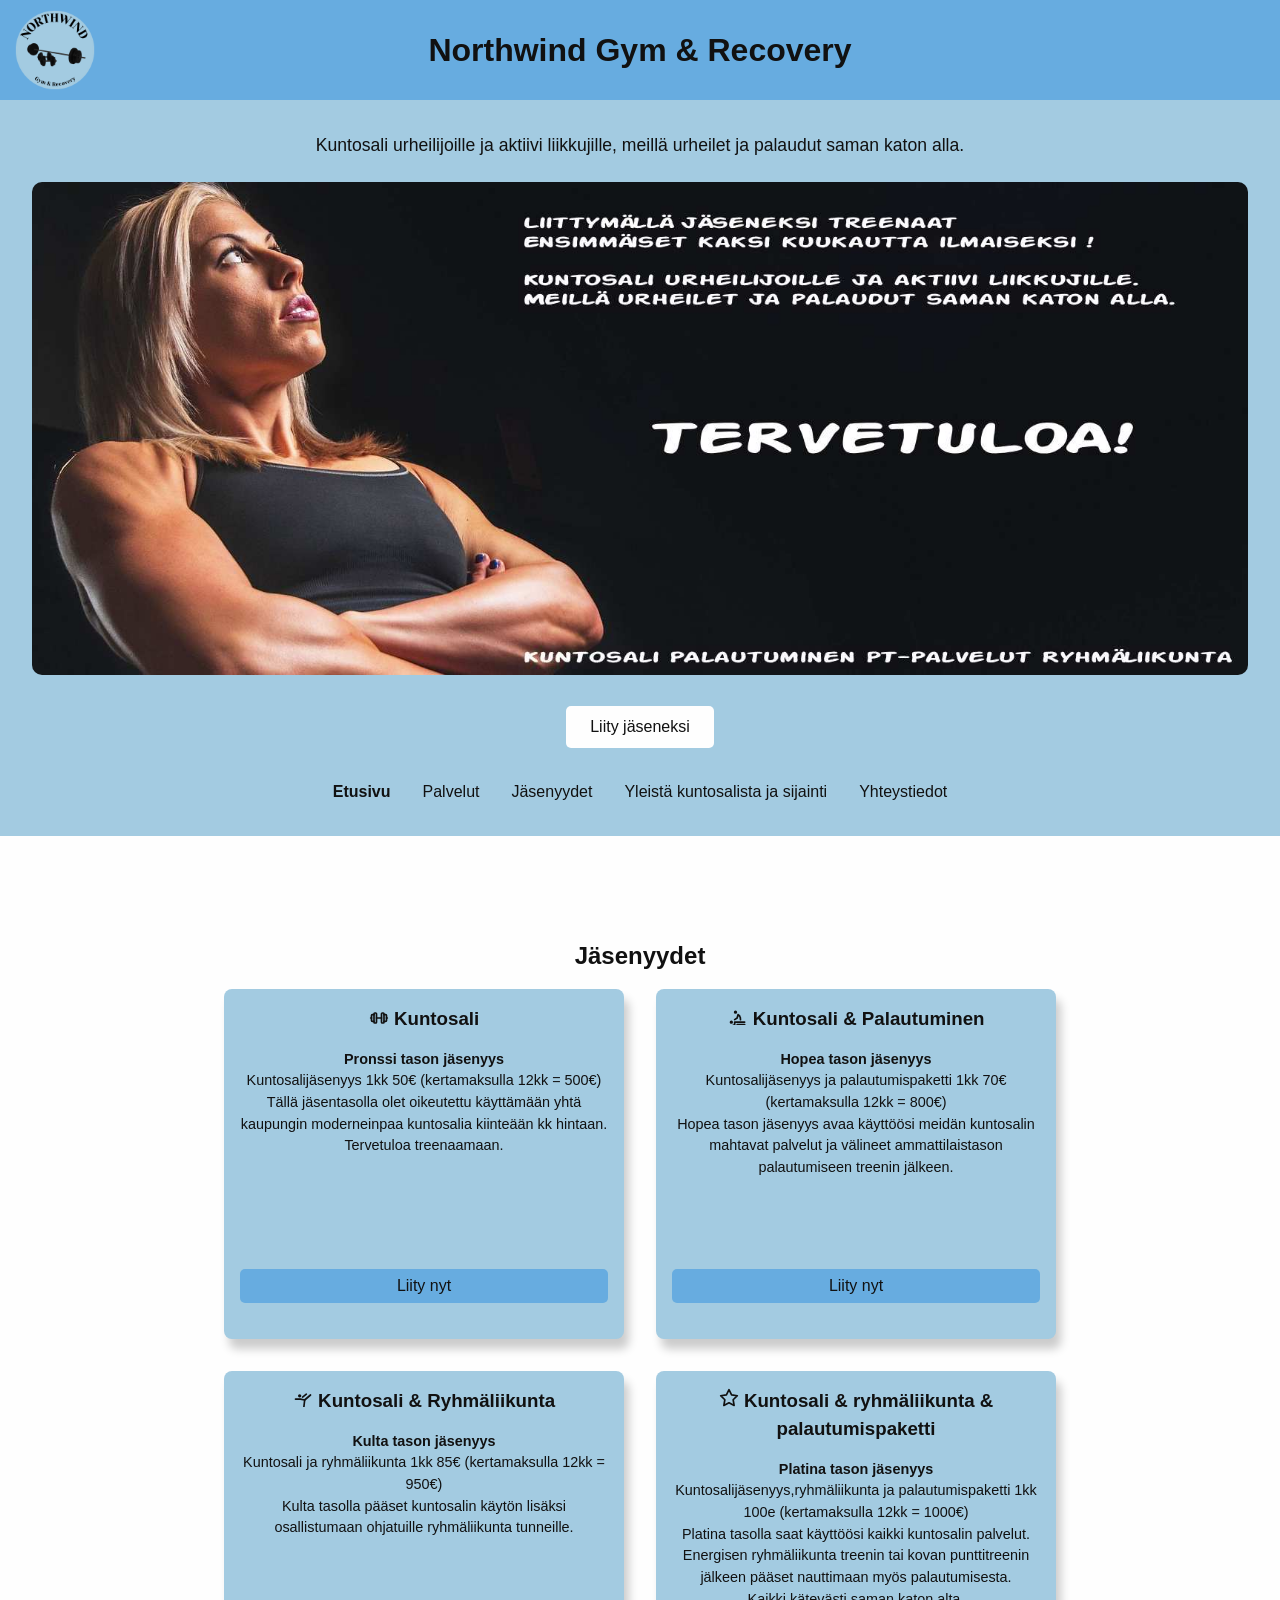
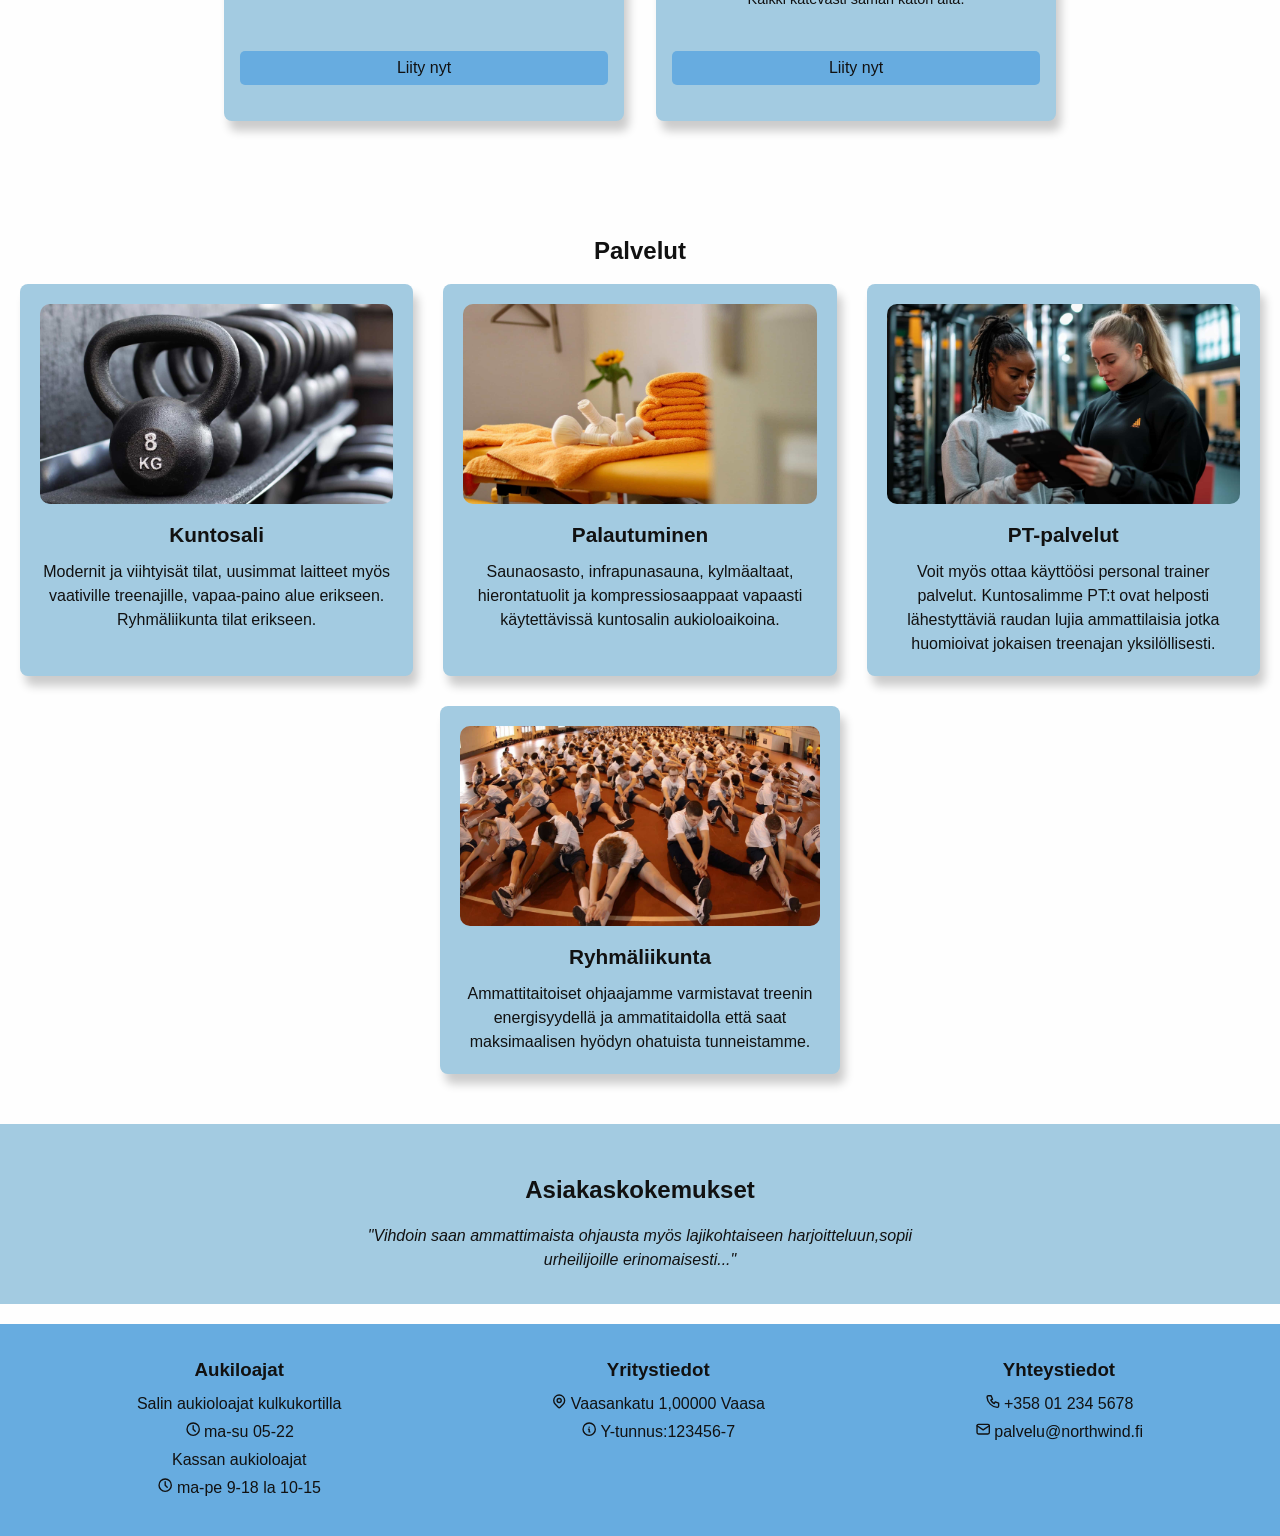
==== index.html @ b4236db5 "active linkit nav, mustat tekstit vaihettu nappeihin ja korostuksen korjauksia." ====
<!DOCTYPE html>
<html lang="fi">
<head>
    <meta charset="UTF-8">
    <meta name="viewport" content="width=device-width, initial-scale=1.0">
    <title>Northwind Gym & Recovery Vaasan paras kuntosali</title>
    <meta name="description" content="Vaasan paras kuntosali ja palautumiskeskus yhden katon alla. Koe uusimmat laitteet ja mahtava tilat">
    <link rel="stylesheet" href="css/styles.css">

   <script type="application/ld+json">
    {
      "@context":"https://schema.org",
      "@type":"HealthClub",
      "name":"Northwind Gym & Recovery",
      "description":"Kuntosali ja palautumiskeskus Vaasassa.Palveluihimme kuuluu kuntosali,ryhmäliikunta,kylmäaltaat ja PT-palvelut.",
      "image":"nortwindpics/NW_LOGO.png",
      "telePhone":"+358012345678",
      "url":"https://www.northwind.fi",
      "address": {
        "@type":"PostalAddress",
        "streetAddress":"Vaasankatu 1",
        "addressLocality":"Vaasa",
        "postalCode":"00000",
        "addressCountry":"FI"
      },
      "geo": {
        "@type":"GeoCoordinates",
        "latitude": 63.0951, 
        "longitude": 21.6165
      },
      "openingHoursSpecification": [
        {
          "@type":"OpeningHoursSpecification",
          "dayOfWeek":["Monday","Tuesday","Wednesday","Thursday","Friday","Saturday","Sunday"],
          "opens":"05:00",
          "closes":"22:00"
        }
      ]
    }
    </script> 
</head>
<body>
<header>
<img src="nortwindpics/NW_LOGO.png"  alt ="logo">
<h1>Northwind Gym & Recovery</h1>
</header>
<section class="hero">
<p>Kuntosali urheilijoille ja aktiivi liikkujille, meillä urheilet ja palaudut saman katon alla.</p>
<a href="contact.html"><img src="nortwindpics/nwindheader44.jpg" alt="Northwindin kuntosali ammattimaiseen treenamiseen, kuva salin jäsenestä" style="width: auto; height: auto;">
</a>
    <button onclick="location.href='contact.html'">Liity jäseneksi</button>
    <input type="checkbox" id="menu-toggle">
<label for="menu-toggle" class="menu-icon">☰</label>
<nav>
    <ul>
        <li><a href ="index.html" class="active">Etusivu</a></li>
        <li><a href ="services.html">Palvelut</a></li>
        <li><a href ="lisence.html">Jäsenyydet</a></li>
        <li><a href ="location.html">Yleistä kuntosalista ja sijainti</a></li>
        <li><a href ="contact.html">Yhteystiedot</a></li>
    </ul>
</nav>
</section>
<main>
<section id="jasenhinnasto">
<h2>Jäsenyydet</h2>
<div class="member-card">

<div class="card">
<h3><svg xmlns="http://www.w3.org/2000/svg" width="20" viewBox="0 0 24 20" fill="none" stroke="currentColor" stroke-width="2" stroke-linecap="round" stroke-linejoin="round" class="icon icon-tabler icons-tabler-outline icon-tabler-barbell"><path stroke="none" d="M0 0h24v24H0z" fill="none" /><path d="M2 12h1" /><path d="M6 8h-2a1 1 0 0 0 -1 1v6a1 1 0 0 0 1 1h2" /><path d="M6 7v10a1 1 0 0 0 1 1h1a1 1 0 0 0 1 -1v-10a1 1 0 0 0 -1 -1h-1a1 1 0 0 0 -1 1" /><path d="M9 12h6" /><path d="M15 7v10a1 1 0 0 0 1 1h1a1 1 0 0 0 1 -1v-10a1 1 0 0 0 -1 -1h-1a1 1 0 0 0 -1 1" /><path d="M18 8h2a1 1 0 0 1 1 1v6a1 1 0 0 1 -1 1h-2" /><path d="M22 12h-1" /></svg> Kuntosali</h3>
<p><strong>Pronssi tason jäsenyys</strong><br>
Kuntosalijäsenyys 1kk 50€ (kertamaksulla 12kk = 500€)<br>
Tällä jäsentasolla olet oikeutettu käyttämään yhtä kaupungin moderneinpaa kuntosalia kiinteään kk hintaan.
Tervetuloa treenaamaan.</p>
<button onclick="location.href='contact.html'">Liity nyt</button>
</div>
<div class="card">
<h3><svg xmlns="http://www.w3.org/2000/svg" width="20" viewBox="0 0 24 20" fill="none" stroke="currentColor" stroke-width="2" stroke-linecap="round" stroke-linejoin="round" class="icon icon-tabler icons-tabler-outline icon-tabler-massage"><path stroke="none" d="M0 0h24v24H0z" fill="none" /><path d="M3 17a1 1 0 1 0 2 0a1 1 0 1 0 -2 0" /><path d="M8 5a1 1 0 1 0 2 0a1 1 0 1 0 -2 0" /><path d="M4 22l4 -2v-3h12" /><path d="M11 20h9" /><path d="M8 14l3 -2l1 -4c3 1 3 4 3 6" /></svg> Kuntosali & Palautuminen</h3>
<p><strong>Hopea tason jäsenyys</strong><br>
Kuntosalijäsenyys ja palautumispaketti 1kk 70€ (kertamaksulla 12kk = 800€)<br>
Hopea tason jäsenyys avaa käyttöösi meidän kuntosalin mahtavat palvelut ja välineet ammattilaistason palautumiseen treenin jälkeen.</p>
<button onclick="location.href='contact.html'">Liity nyt</button>
</div>
<div class="card">
<h3><svg xmlns="http://www.w3.org/2000/svg" width="20" viewBox="0 0 24 20" fill="none" stroke="currentColor" stroke-width="2" stroke-linecap="round" stroke-linejoin="round" class="icon icon-tabler icons-tabler-outline icon-tabler-gymnastics"><path stroke="none" d="M0 0h24v24H0z" fill="none" /><path d="M7 7a1 1 0 1 0 2 0a1 1 0 0 0 -2 0" /><path d="M13 21l1 -9l7 -6" /><path d="M3 11h6l5 1" /><path d="M11.5 8.5l4.5 -3.5" /></svg> Kuntosali & Ryhmäliikunta</h3>
<p><strong>Kulta tason jäsenyys</strong><br>
Kuntosali ja ryhmäliikunta 1kk 85€ (kertamaksulla 12kk = 950€)<br>
Kulta tasolla pääset kuntosalin käytön lisäksi osallistumaan ohjatuille ryhmäliikunta tunneille.</p>
<button onclick="location.href='contact.html'">Liity nyt</button>
</div>
<div class="card">
<h3><svg xmlns="http://www.w3.org/2000/svg" width="20" viewBox="0 0 24 22" fill="none" stroke="currentColor" stroke-width="2" stroke-linecap="round" stroke-linejoin="round" class="icon icon-tabler icons-tabler-outline icon-tabler-star"><path stroke="none" d="M0 0h24v24H0z" fill="none" /><path d="M12 17.75l-6.172 3.245l1.179 -6.873l-5 -4.867l6.9 -1l3.086 -6.253l3.086 6.253l6.9 1l-5 4.867l1.179 6.873l-6.158 -3.245" /></svg> Kuntosali & ryhmäliikunta & palautumispaketti</h3>
<p><strong>Platina tason jäsenyys</strong><br>
Kuntosalijäsenyys,ryhmäliikunta ja palautumispaketti 1kk 100e (kertamaksulla 12kk = 1000€)<br>
Platina tasolla saat käyttöösi kaikki kuntosalin palvelut. Energisen ryhmäliikunta treenin tai kovan punttitreenin jälkeen pääset nauttimaan myös palautumisesta.<br>
Kaikki kätevästi saman katon alta.</p>
<button onclick="location.href='contact.html'">Liity nyt</button>
</div>
</div>
</section>

<section id ="services">
<h2>Palvelut</h2>
<div class="service-grid">
    <div class="service">
        <img src="nortwindpics/painotnwind.jpg" alt="painoja">
<h3>Kuntosali</h3>
<p>Modernit ja viihtyisät tilat, uusimmat laitteet myös vaativille treenajille, vapaa-paino alue erikseen. Ryhmäliikunta tilat erikseen.</p>
    </div>

    <div class="service">
        <img src="nortwindpics/Palautuminennwind.jpg" alt="Recovery room">
<h3>Palautuminen</h3>
<p>Saunaosasto, infrapunasauna, kylmäaltaat, hierontatuolit ja kompressiosaappaat vapaasti käytettävissä kuntosalin aukioloaikoina.</p>
    </div>

    <div class="service">
        <img src="nortwindpics/PTnwind.jpg" alt="salimme trainerit">
<h3>PT-palvelut</h3>
<p>Voit myös ottaa käyttöösi personal trainer palvelut. Kuntosalimme PT:t ovat helposti lähestyttäviä raudan lujia ammattilaisia jotka huomioivat jokaisen treenajan yksilöllisesti.</p>
    </div>

    <div class="service">
        <img src="nortwindpics/jumppanwind.jpg" alt="ihmiset juoksemassa">
<h3>Ryhmäliikunta</h3>
<p>Ammattitaitoiset ohjaajamme varmistavat treenin energisyydellä ja ammatitaidolla että saat maksimaalisen hyödyn ohatuista tunneistamme.</p>
    </div>
</div>
</section>

<section id="customers">

    <h2>Asiakaskokemukset</h2>
    <div class="feedback-grid">
    <p>"Vihdoin saan ammattimaista ohjausta myös lajikohtaiseen harjoitteluun,sopii urheilijoille erinomaisesti..."</p>
    </div>
</section>
</main>

<footer id="connections">
<div>
<h3>Aukiloajat</h3>
<p>Salin aukioloajat kulkukortilla</p>
<p><svg xmlns="http://www.w3.org/2000/svg" width="15" viewBox="0 0 22 24" fill="none" stroke="currentColor" stroke-width="2" stroke-linecap="round" stroke-linejoin="round" class="icon icon-tabler icons-tabler-outline icon-tabler-clock"><path stroke="none" d="M0 0h24v24H0z" fill="none" /><path d="M3 12a9 9 0 1 0 18 0a9 9 0 0 0 -18 0" /><path d="M12 7v5l3 3" /></svg> ma-su 05-22</p>
<p>Kassan aukioloajat</p>
<p><svg xmlns="http://www.w3.org/2000/svg" width="15" viewBox="0 0 22 24" fill="none" stroke="currentColor" stroke-width="2" stroke-linecap="round" stroke-linejoin="round" class="icon icon-tabler icons-tabler-outline icon-tabler-clock"><path stroke="none" d="M0 0h24v24H0z" fill="none" /><path d="M3 12a9 9 0 1 0 18 0a9 9 0 0 0 -18 0" /><path d="M12 7v5l3 3" /></svg> ma-pe 9-18 la 10-15</p>
</div>
<div>
<h3>Yritystiedot</h3>
<p><svg xmlns="http://www.w3.org/2000/svg" width="15" viewBox="0 0 22 24" fill="none" stroke="currentColor" stroke-width="2" stroke-linecap="round" stroke-linejoin="round" class="icon icon-tabler icons-tabler-outline icon-tabler-map-pin"><path stroke="none" d="M0 0h24v24H0z" fill="none" /><path d="M9 11a3 3 0 1 0 6 0a3 3 0 0 0 -6 0" /><path d="M17.657 16.657l-4.243 4.243a2 2 0 0 1 -2.827 0l-4.244 -4.243a8 8 0 1 1 11.314 0" /></svg> Vaasankatu 1,00000 Vaasa</p>
<p><svg xmlns="http://www.w3.org/2000/svg" width="15" viewBox="0 0 22 24" fill="none" stroke="currentColor" stroke-width="2" stroke-linecap="round" stroke-linejoin="round" class="icon icon-tabler icons-tabler-outline icon-tabler-info-circle"><path stroke="none" d="M0 0h24v24H0z" fill="none" /><path d="M3 12a9 9 0 1 0 18 0a9 9 0 0 0 -18 0" /><path d="M12 9h.01" /><path d="M11 12h1v4h1" /></svg> Y-tunnus:123456-7</p>
</div>
<div>
<h3>Yhteystiedot</h3>
<p><svg xmlns="http://www.w3.org/2000/svg" width="15" viewBox="0 0 22 24" fill="none" stroke="currentColor" stroke-width="2" stroke-linecap="round" stroke-linejoin="round" class="icon icon-tabler icons-tabler-outline icon-tabler-phone"><path stroke="none" d="M0 0h24v24H0z" fill="none" /><path d="M5 4h4l2 5l-2.5 1.5a11 11 0 0 0 5 5l1.5 -2.5l5 2v4a2 2 0 0 1 -2 2a16 16 0 0 1 -15 -15a2 2 0 0 1 2 -2" /></svg>
+358 01 234 5678</p>
<p><svg xmlns="http://www.w3.org/2000/svg" width="15" viewBox="0 0 22 24" fill="none" stroke="currentColor" stroke-width="2" stroke-linecap="round" stroke-linejoin="round" class="icon icon-tabler icons-tabler-outline icon-tabler-mail"><path stroke="none" d="M0 0h24v24H0z" fill="none" /><path d="M3 7a2 2 0 0 1 2 -2h14a2 2 0 0 1 2 2v10a2 2 0 0 1 -2 2h-14a2 2 0 0 1 -2 -2v-10" /><path d="M3 7l9 6l9 -6" /></svg> palvelu@northwind.fi</p>
</div>
</footer>   
</body>
</html>
---- css/styles.css ----
:root {
    --lightblue: #a3cbe1;
    --blue: #67ace0;
    --white: #fefefe;
    --black: #111111;
}

/* Reset ja perusmuotoilu */
* {
    box-sizing: border-box;
    margin: 0;
    padding: 0;
    font-family: Arial, sans-serif;
}

body {
    background-color: var(--white);
    color: var(--black);
    line-height: 1.5;
    margin: 0;
    padding: 0;
    box-sizing: border-box;
    width: 100%;
}

main h2 {
    margin-top: 30px;
    margin-bottom: 15px;

}
/* Header */
header {
    background-color: var(--blue);
    padding: 1rem 2rem;
    display: flex;
    align-items: center;
    justify-content: center;
    position: relative;
    height: 100px;
}

header img {
    height: 90px;
    position: absolute;
    left: 10px;
}

header h1 {
    margin: 0;
    text-align: center;
    width: 100%;
}

/* Hero section */
.hero {
    background-color: var(--lightblue);
    padding: 2rem;
    text-align: center;
    display: flex;
    flex-direction: column;
    align-items: center;
}

.hero p {
    font-size: 1.1rem;
    margin-bottom: 1.5rem;
}

.hero img {
    max-width: 100%;
    height: auto;
    margin-bottom: 1.5rem;
    border-radius: 10px;
}

.hero button {
    background-color: var(--white);
    color: var(--black);
    border: none;
    padding: 0.75rem 1.5rem;
    cursor: pointer;
    font-size: 1rem;
    border-radius: 5px;
}

.hero button:hover {
    background-color: var(--black);
    color: var(--white);
}

#menu-toggle {
    display: none;
}

/* hampparinappi */
.menu-icon {
    display: none;
    font-size: 28px;
    cursor: pointer;
}

.hero nav {
    margin-top: 2rem;
}

.hero nav ul {
    list-style: none;
    display: flex;
    justify-content: center;
    gap: 2rem;
}

.hero nav a {
    text-decoration: none;
    color: var(--black);
}

.hero nav a:hover {
    text-decoration: underline;
}
.hero nav a.active {
    font-weight: bold;
}

/* Jäsenyydet */
#jasenhinnasto {
    padding: 2rem;
    background-color: var(--white);
}

.member-card {
    display: flex;
    flex-wrap: wrap;
    gap: 2rem;
    justify-content: center;
}

.card {
    display: flex;
    flex-direction: column;
    justify-content: center;
    background-color: var(--lightblue);
    padding: 1rem;
    border-radius: 10px;
    width: 400px;
    text-align: center;
    min-height: 350px;
}

.card h3 {
    margin-bottom: 1rem;
}

.card p {
    font-size: 0.9rem;
    margin-bottom: 1rem;
    flex-grow: 1;
    justify-content: center;
    align-items: center;
    text-align: center;
}

.card button {
    margin-top: auto;
    background-color: var(--blue);
    color: var(--black);
    border: none;
    padding: 0.5rem 1rem;
    cursor: pointer;
    border-radius: 5px;
}

.card button:hover {
    background-color: var(--black);
}

/* Palvelut */
#services {
    padding: 50px 20px;
    background-color: var(--white);
}

.service-grid {
    display: flex;
    flex-wrap: wrap;
    justify-content: center;
    gap: 30px;
}

.service {
    flex: 1 1 300px;
    max-width: 400px;
    background-color: var(--lightblue);
    padding: 20px;
    border-radius: 10px;
    text-align: center;
}

.service img {
    display: block;
    width: 100%;
    height: 200px;
    object-fit: cover;
    margin-bottom: 15px;
    border-radius: 10px;
}

.service h3 {
    margin: 15px 0 10px 0;
    font-size: 1.3rem;
}

.service p {
    font-size: 1rem;
    line-height: 1.5;
}

/* Asiakaspalautteet */
#customers {
    padding: 2rem;
    background-color: var(--lightblue);
    text-align: center;
}

#customers h2 {
    margin: 1rem;
}

.feedback-grid {
    max-width: 600px;
    margin: 0 auto;
    font-style: italic;
}

/* Footer */
footer {
    display: flex;
    justify-content: space-around;
    background-color: var(--blue);
    color: var(--black);
    padding: 2rem;
    flex-wrap: wrap;
}

footer h3 {
    margin-bottom: 0.5rem;
    text-align: center;
}

footer p {
    margin-bottom: 0.25rem;
    text-align: center;
}

/* Palvelut */
.services-intro {
    text-align: center;
    margin: 40px 0 20px 0;
}

.services-intro h1 {
    font-size: 40px;
}

.services-container {
    width: 90%;
    max-width: 900px;
    margin: 0 auto;
    margin-bottom: 50px;
    display: flex;
    flex-wrap: wrap;
    justify-content: space-between;
    gap: 20px;
}

.service-card {
    width: 48%;
    box-sizing: border-box;
    display: flex;
    flex-direction: column;
    justify-content: space-between;
    background: var(--lightblue);
    border-radius: 10px;
    overflow: hidden;
    padding: 20px;
}

.service-content {
    width: 100%;
    text-align: center;
}

.service-content p {
    font-size: 16px;
}

.service-image {
    margin-top: auto;
}
.service-image img {
    width: 100%;
    height: 220px;
    object-fit: cover;
    border-radius: 10px;
}

/* Jäsenyydet */
main {
    text-align: center;
    margin: 40px 0 20px 0;
}

main button {
    margin-bottom: 20px;
    margin-top: 20px;
    background-color: var(--lightblue);
    color: var(--black);
    border: none;
    padding: 0.75rem 1.5rem;
    cursor: pointer;
    font-size: 1rem;
    border-radius: 5px;
}

main button:hover {
    background-color: var(--black);
    color: var(--white);
}
.membership-grid {
    display: flex;
    flex-wrap: wrap;
    justify-content: space-between;
    max-width: 1100px;
    margin: 0 auto;
    gap: 20px;
}

.membership-card {
    background-color: var(--lightblue);
    width: 48%;
    display: flex;
    flex-direction: column;
    padding: 20px;
    border-radius: 10px;
    color: var(--black);
    text-align: center;
    box-sizing: border-box;
    min-height: 300px;
}

.membership-card h3 {
    margin-bottom: 10px;
}

.membership-card p {
    flex-grow: 1;
}

.membership-card button {
    margin-top: 10px;
    background-color: var(--blue);
    color: var(--black);
    border: none;
    padding: 0.5rem 1rem;
    cursor: pointer;
    border-radius: 5px;
}

.membership-card button:hover {
    background-color: var(--black);
}

/* Sijainti */
.address {
    max-width: 1100px;
    margin: 0 auto 40px auto;
    background-color: var(--lightblue);
    padding: 20px;
    border-radius: 10px;
}

.location {
    max-width: 1100px;
    margin: 0 auto 40px auto;
    background-color: var(--lightblue);
}

.location h3 {
    padding: 20px;
}

.location iframe {
    border-radius: 10px;
}

.gyminfo {
    max-width: 1100px;
    margin: 0 auto 40px auto;
}

.gyminfo-container {
    display: flex;
    flex-wrap: wrap;
    gap: 20px;
    align-items: stretch;
}

/* Teksti */

.gyminfo-text {
    flex: 1;
    min-width: 250px;
    background-color: var(--lightblue);
    padding: 20px;
    border-radius: 10px;
    display: flex;
    flex-direction: column;
    justify-content: center;
    text-align: center;
}

/* Kuva */

.gyminfo-image {
    flex: 1;
    min-width: 250px;
    display: flex;
}

.gyminfo-image img {
    width: 100%;
    height: 100%;
    border-radius: 10px;
    object-fit: cover;
}

/* Yhteydenotto */
.contact-grid {
    width: 90%;
    max-width: 1100px;
    margin: auto;

    display: flex;
    flex-wrap: wrap;
    gap: 20px;
}

.contact-info,
.contact-image,
.contact-form {
    flex: 1;
    min-width: 300px;

    background-color: var(--lightblue);
    border-radius: 10px;
    padding: 20px;
}

.contact-info {
    text-align: center;
}

.contact-image {
    display: flex;
}

.contact-image img {
    width: 100%;
    height: 100%;
    object-fit: cover;
    border-radius: 10px;
}

.contact-form {
    text-align: center;
}

.contact-form form {
    display: flex;
    flex-direction: column;
    gap: 10px;
}

.contact-form input,
.contact-form textarea {
    padding: 10px;
    border-radius: 6px;
    border: none;
}

.contact-form textarea {
    height: 120px;
    resize: none;
}

.contact-form button {
    margin-top: 10px;
    padding: 10px;
    border: none;
    border-radius: 6px;

    background-color: var(--blue);
    color: var(--black);
    font-weight: bold;
    cursor: pointer;
}

/* Muuta */
.card,
.service,
.service-card,
.membership-card,
.address,
.location,
.gyminfo-text,
.gyminfo-image,
.contact-info,
.contact-image,
.contact-form {
    box-shadow: 5px 10px 10px rgba(0, 0, 0, 0.2);
    border-radius: 8px;
    transition: all 0.3s ease;
}

.card:hover,
.membership-card:hover,
.location:hover{
    transform: translateY(-6px);
  box-shadow: 0 14px 30px rgba(0, 0, 0, 0.2);
}

/* Mobile */
@media (max-width: 768px) {

    header {
        flex-direction: column;
        text-align: center;
        justify-content: center;
    }

    header img {
        position: static;
        height: 80px;
        margin: 0 auto;
    }

    header h1 {
        display: none;
    }

    .service-grid {
        flex-direction: column;
        align-items: center;
    }

    .service {
        width: 100%;
        max-width: 350px;
    }

    .services-container {
        flex-direction: column;
        align-items: center;
        width: 90%;
    }

    .service-card {
        width: 100%;
        max-width: 350px;
        text-align: center;
    }

    .service-content,
    .service-image {
        width: 100%;
    }

    .service-image img {
        height: 200px;
        margin-top: 10px;
    }

    .membership-card {
        width: 100%;
    }

    .gyminfo-container {
        flex-direction: column;
    }

    .contact-grid {
        flex-direction: column;
    }

    .card,
    .service,
    .service-card,
    .membership-card,
    .address,
    .location,
    .gyminfo-text,
    .gyminfo-image,
    .contact-info,
    .contact-image,
    .contact-form {
        width: 100%;
        max-width: 360px;
        margin-left: auto;
        margin-right: auto;
    }

    .member-card,
    .service-grid,
    .services-container,
    .membership-grid,
    .contact-grid,
    .gyminfo,
    .address,
    .location,
    .feedback-grid {
        width: 92%;
        margin-left: auto;
        margin-right: auto;
    }

    footer {
        flex-direction: column;
    }

    footer div {
        width: 100%;
    }

    .menu-icon {
        display: block;
        text-align: center;
        margin: 10px 0;
    }

    .hero nav {
        margin-top: 0;
    }

    .hero nav ul {
        display: none;
        flex-direction: column;
        gap: 10px;
        text-align: center;
    }
    
    #menu-toggle:checked + .menu-icon + nav ul {
        display: flex;
    }
}
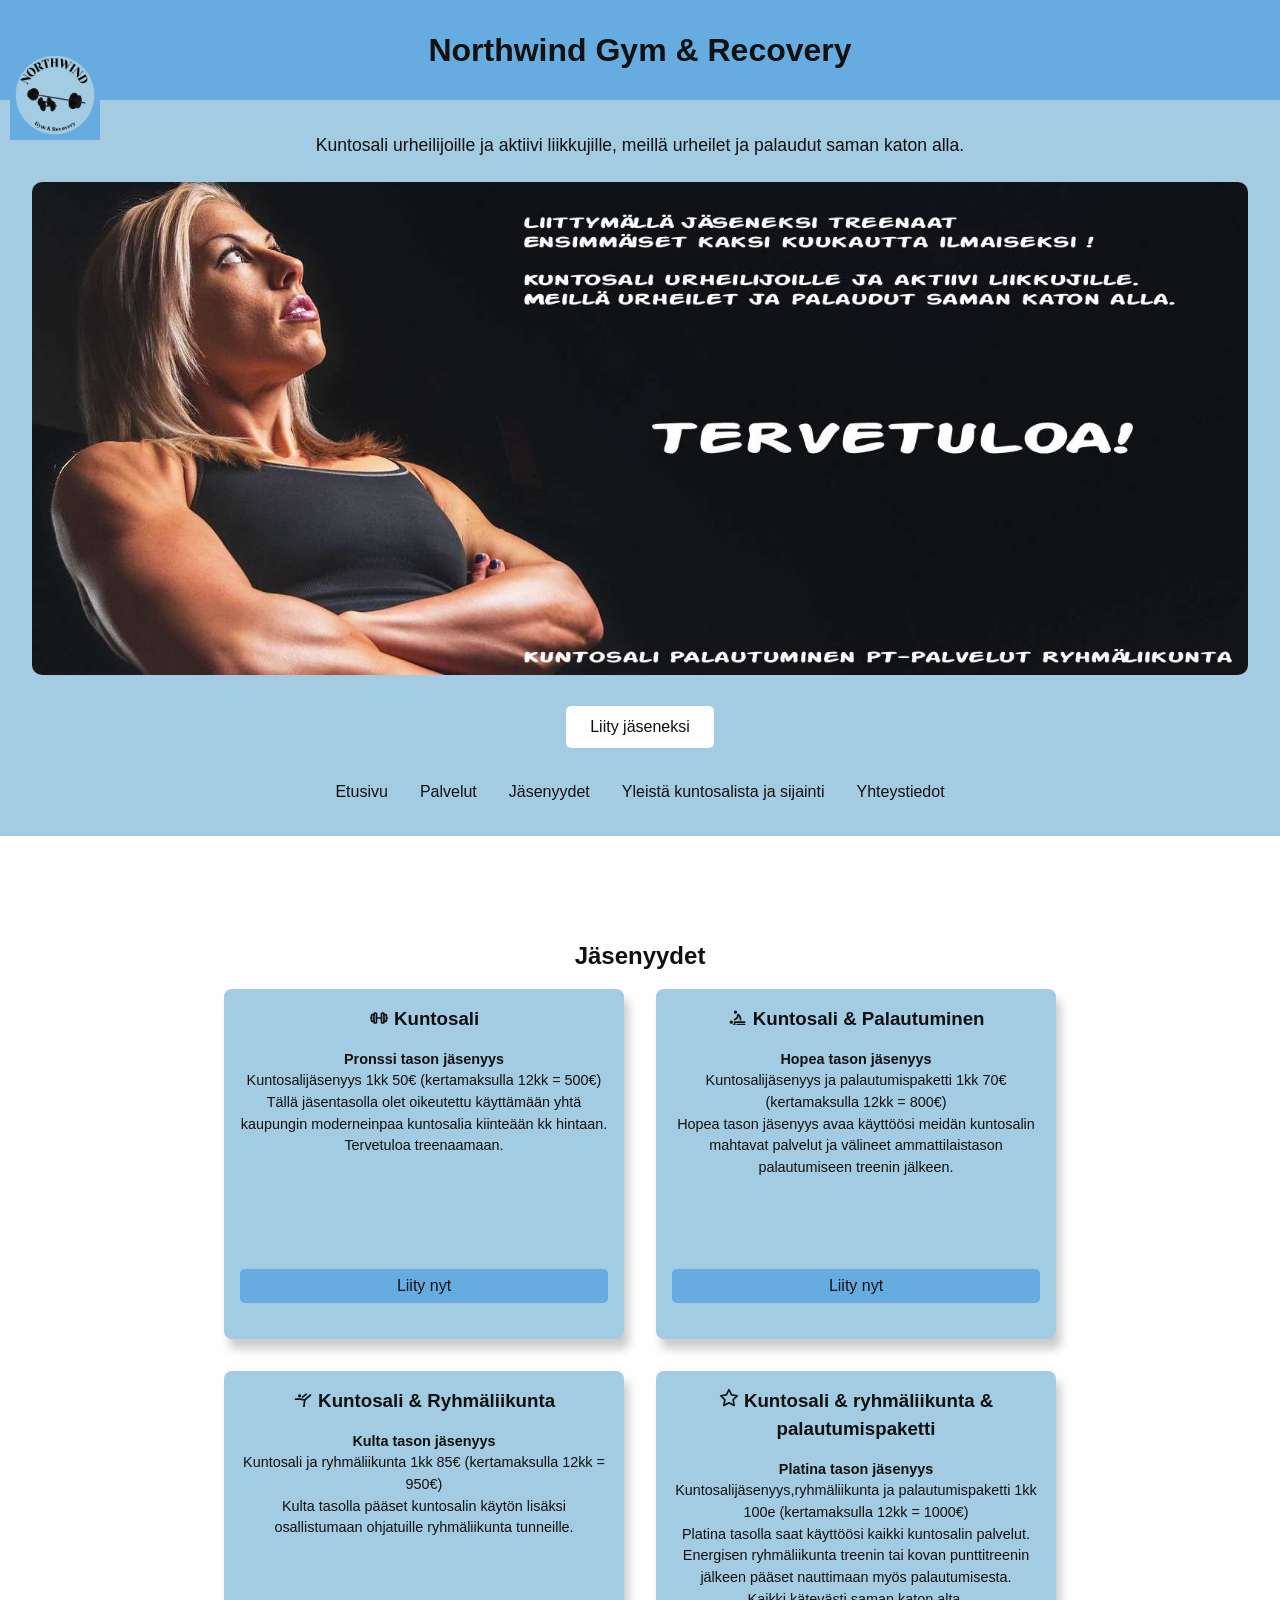
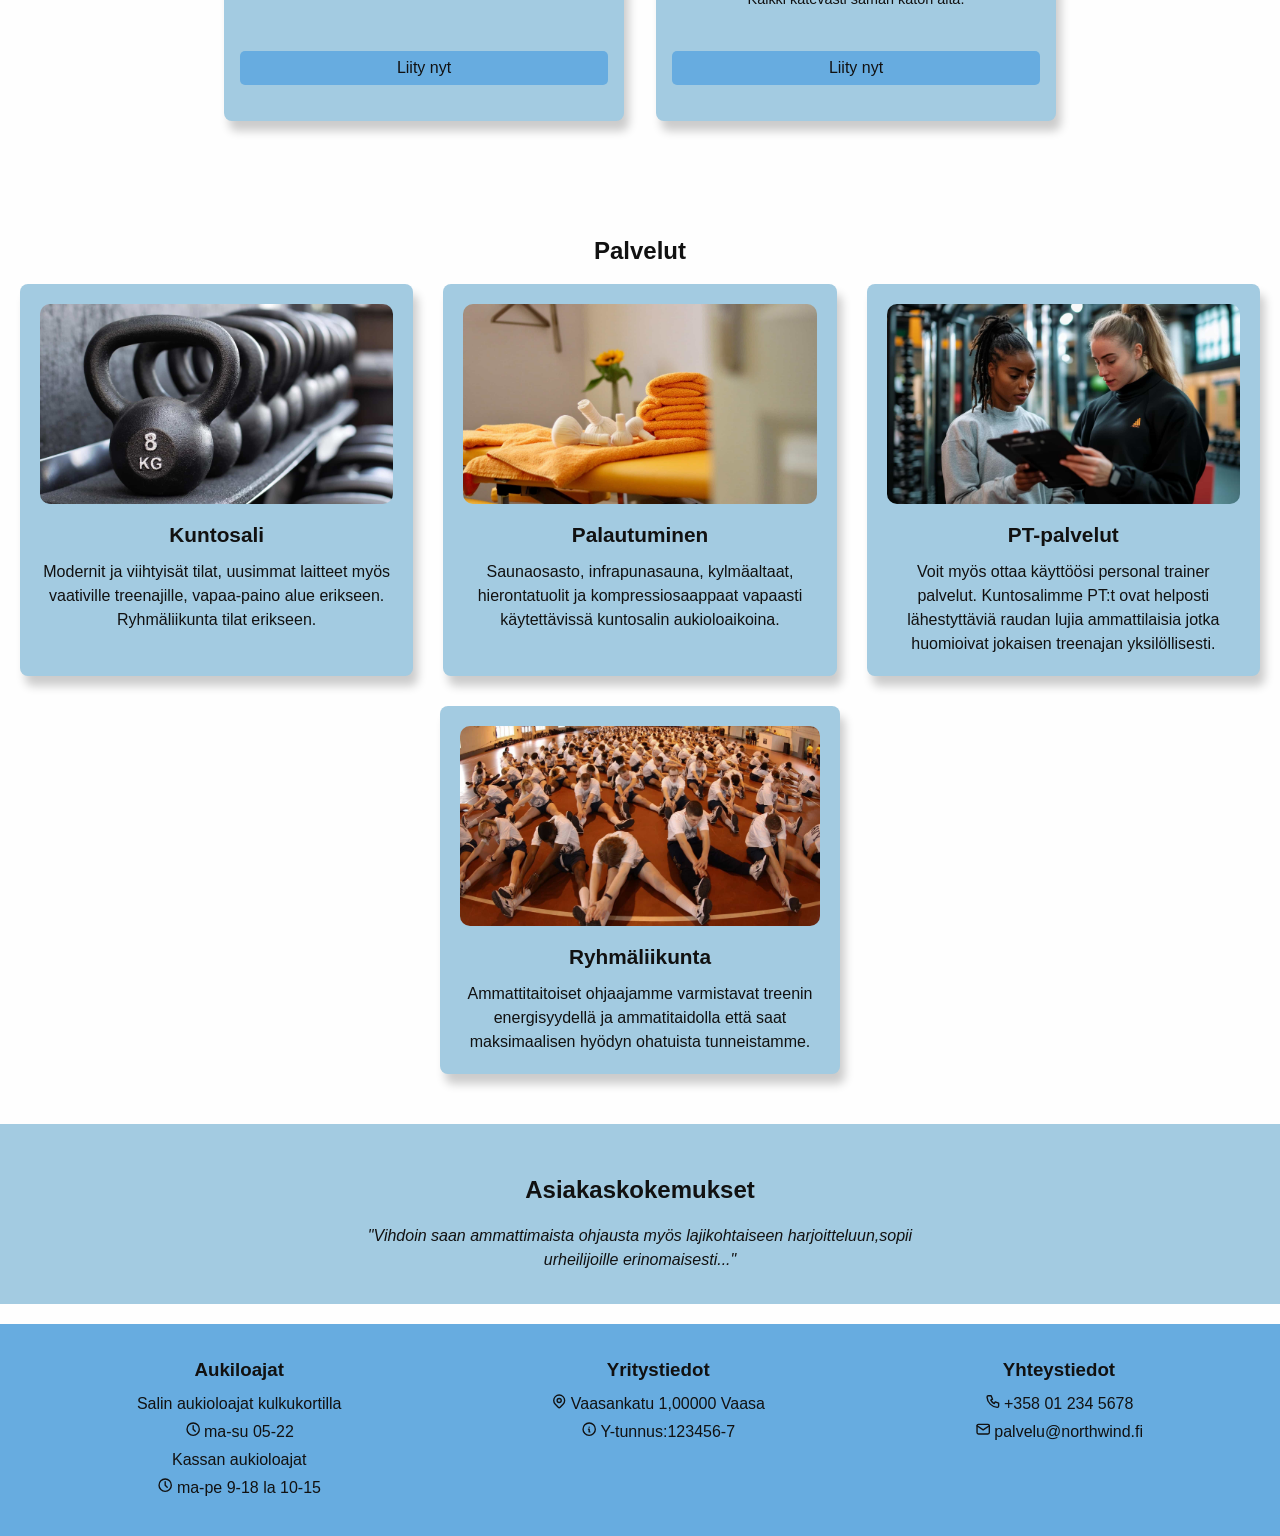
==== commit 37fd8b77: "logoon linkki indeksiin" ====
--- a/index.html
+++ b/index.html
@@ -41,7 +41,8 @@
 </head>
 <body>
 <header>
-<img src="nortwindpics/NW_LOGO.png"  alt ="logo">
+<a href="index.html"><img src="nortwindpics/NW_LOGO.png" alt="logo">
+</a>
 <h1>Northwind Gym & Recovery</h1>
 </header>
 <section class="hero">
@@ -53,7 +54,7 @@
 <label for="menu-toggle" class="menu-icon">☰</label>
 <nav>
     <ul>
-        <li><a href ="index.html" class="active">Etusivu</a></li>
+        <li><a href ="index.html">Etusivu</a></li>
         <li><a href ="services.html">Palvelut</a></li>
         <li><a href ="lisence.html">Jäsenyydet</a></li>
         <li><a href ="location.html">Yleistä kuntosalista ja sijainti</a></li>
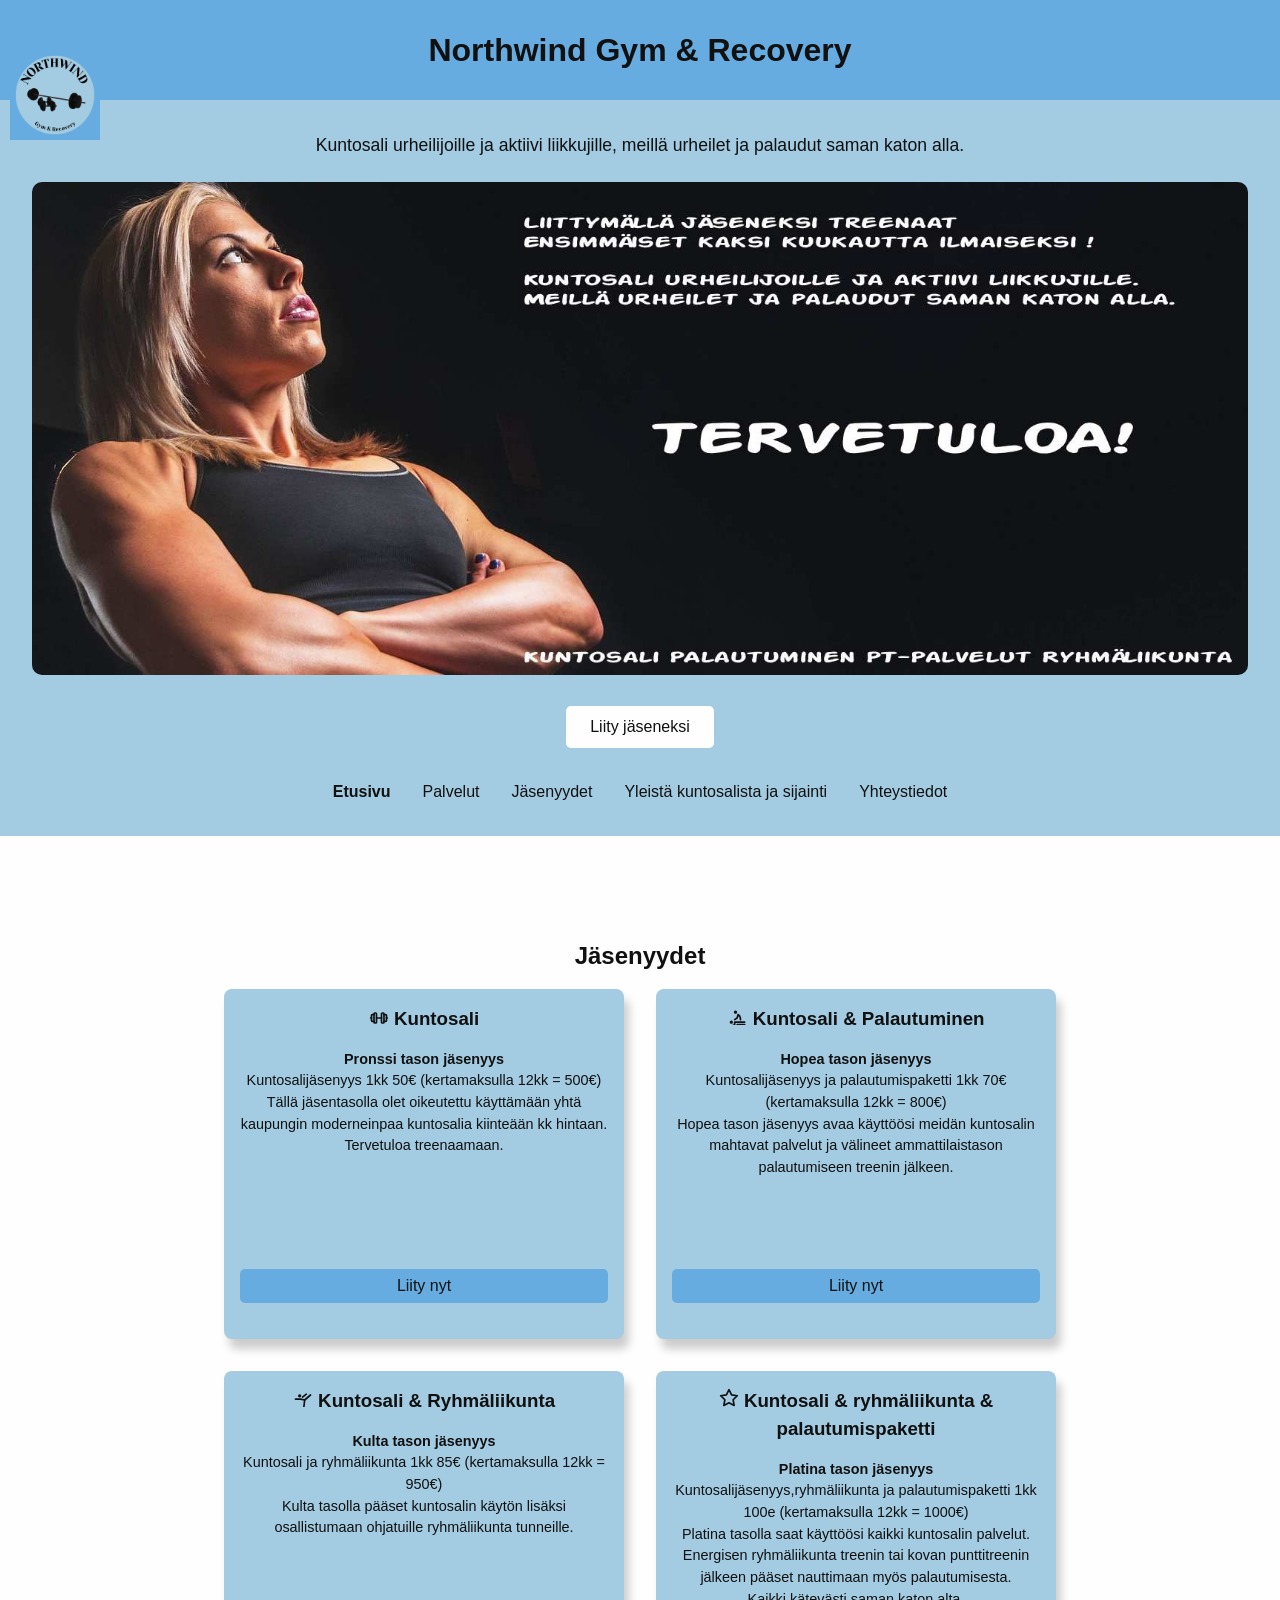
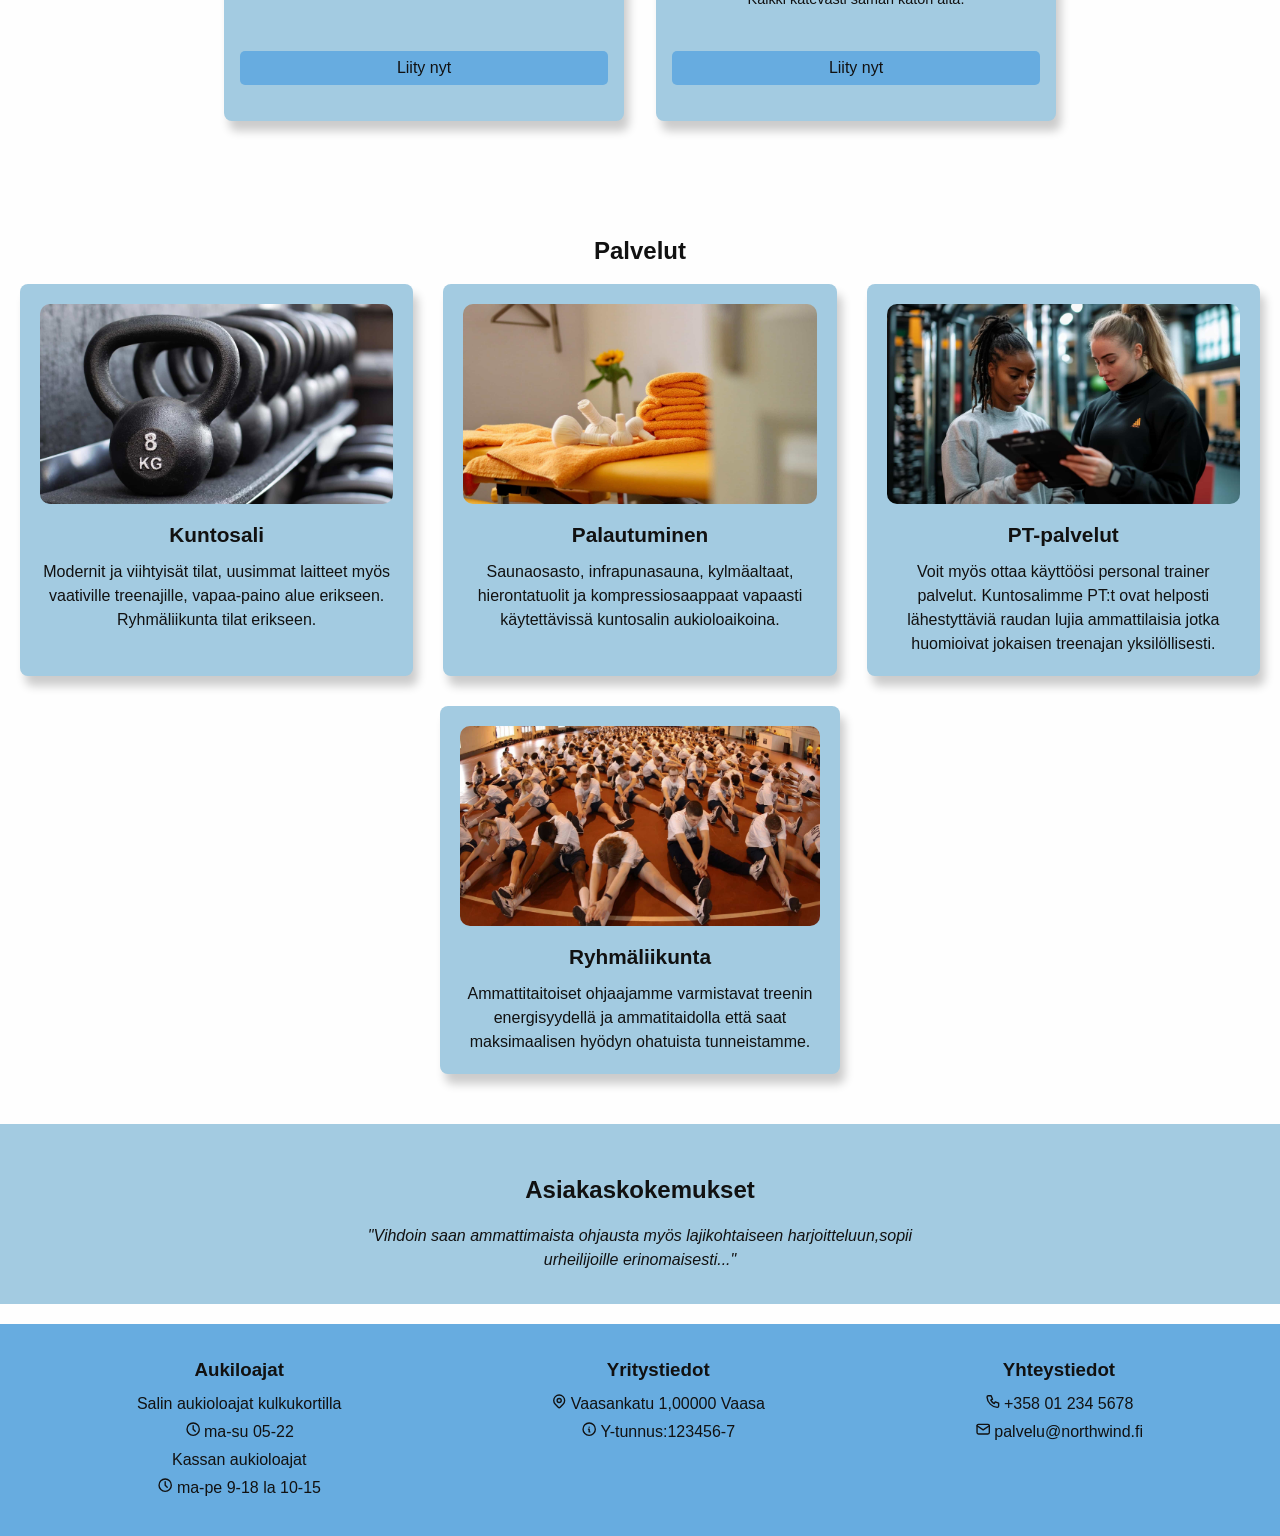
==== commit b827df1a: "git commit -m "testi" Merge branch 'master' of https://github.com/VjjT/northwindgymrecovery" ====
--- a/index.html
+++ b/index.html
@@ -54,7 +54,7 @@
 <label for="menu-toggle" class="menu-icon">☰</label>
 <nav>
     <ul>
-        <li><a href ="index.html">Etusivu</a></li>
+        <li><a href ="index.html" class="active">Etusivu</a></li>
         <li><a href ="services.html">Palvelut</a></li>
         <li><a href ="lisence.html">Jäsenyydet</a></li>
         <li><a href ="location.html">Yleistä kuntosalista ja sijainti</a></li>
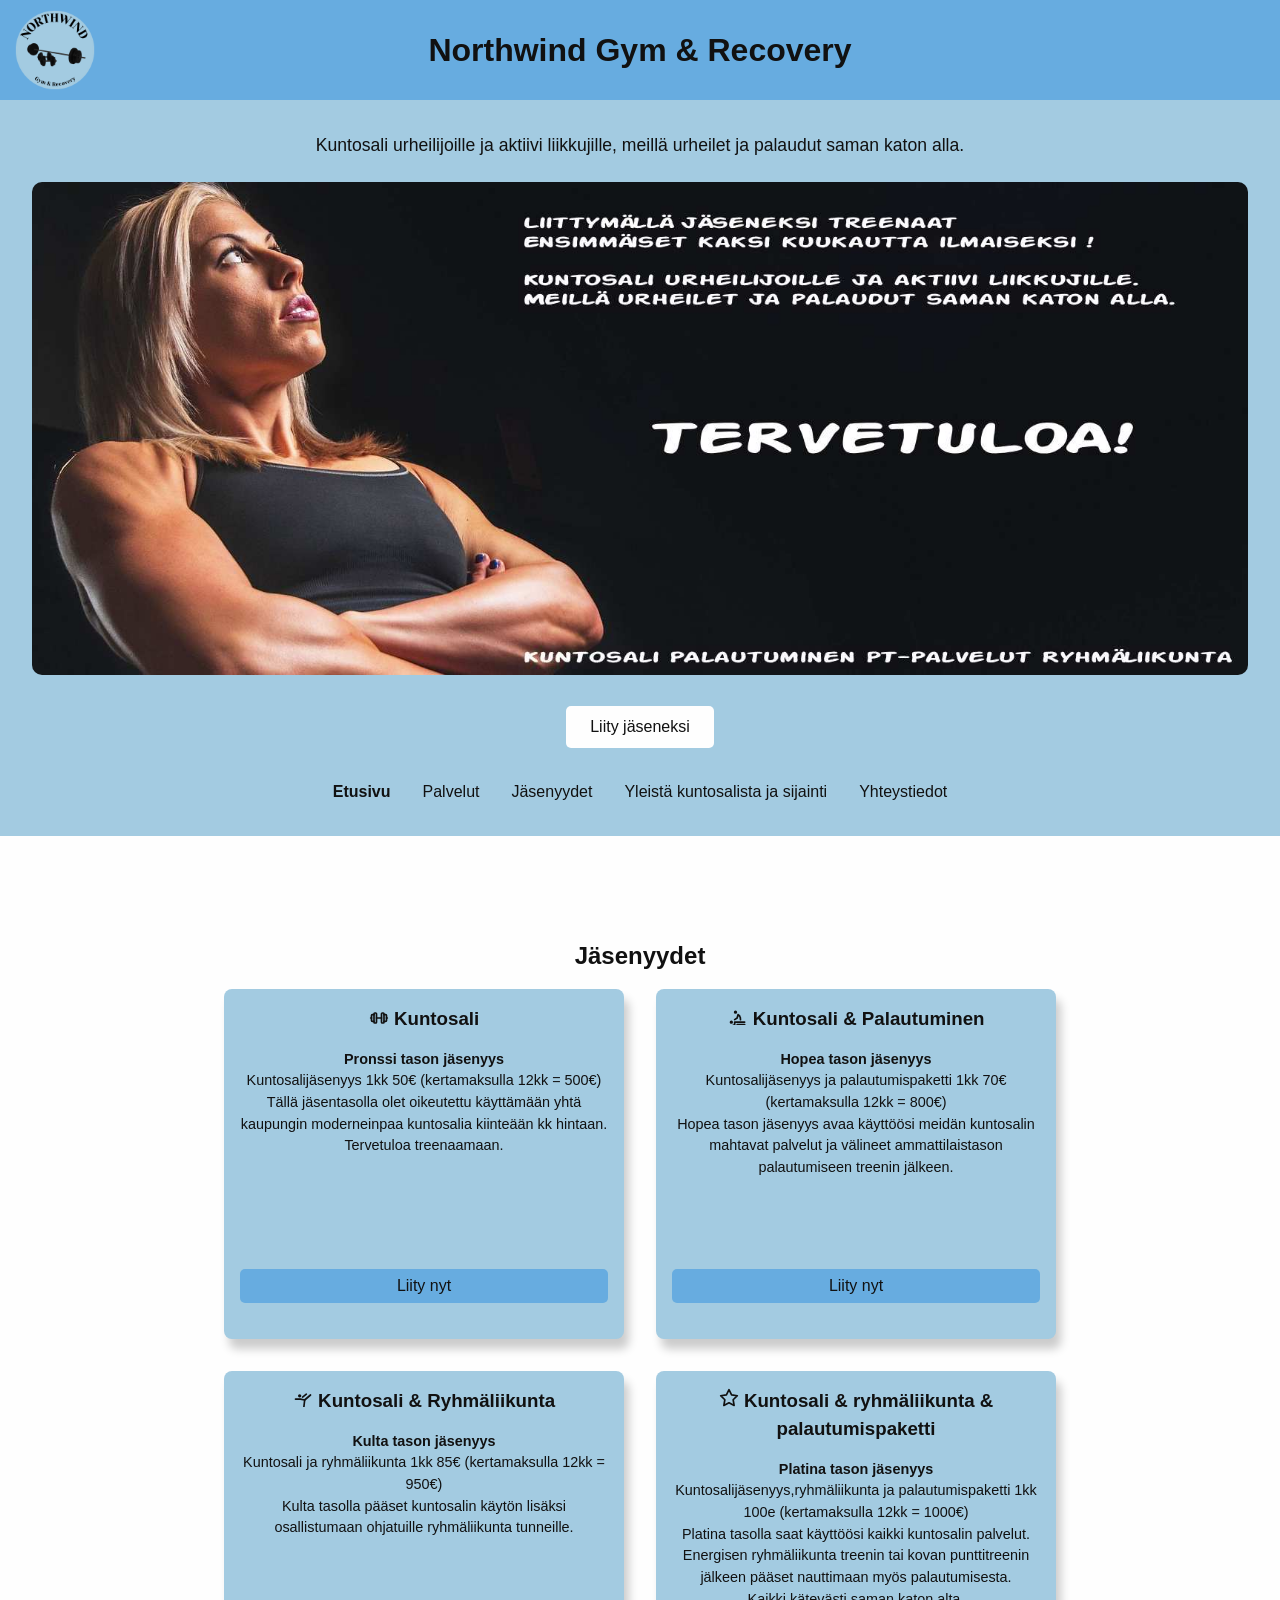
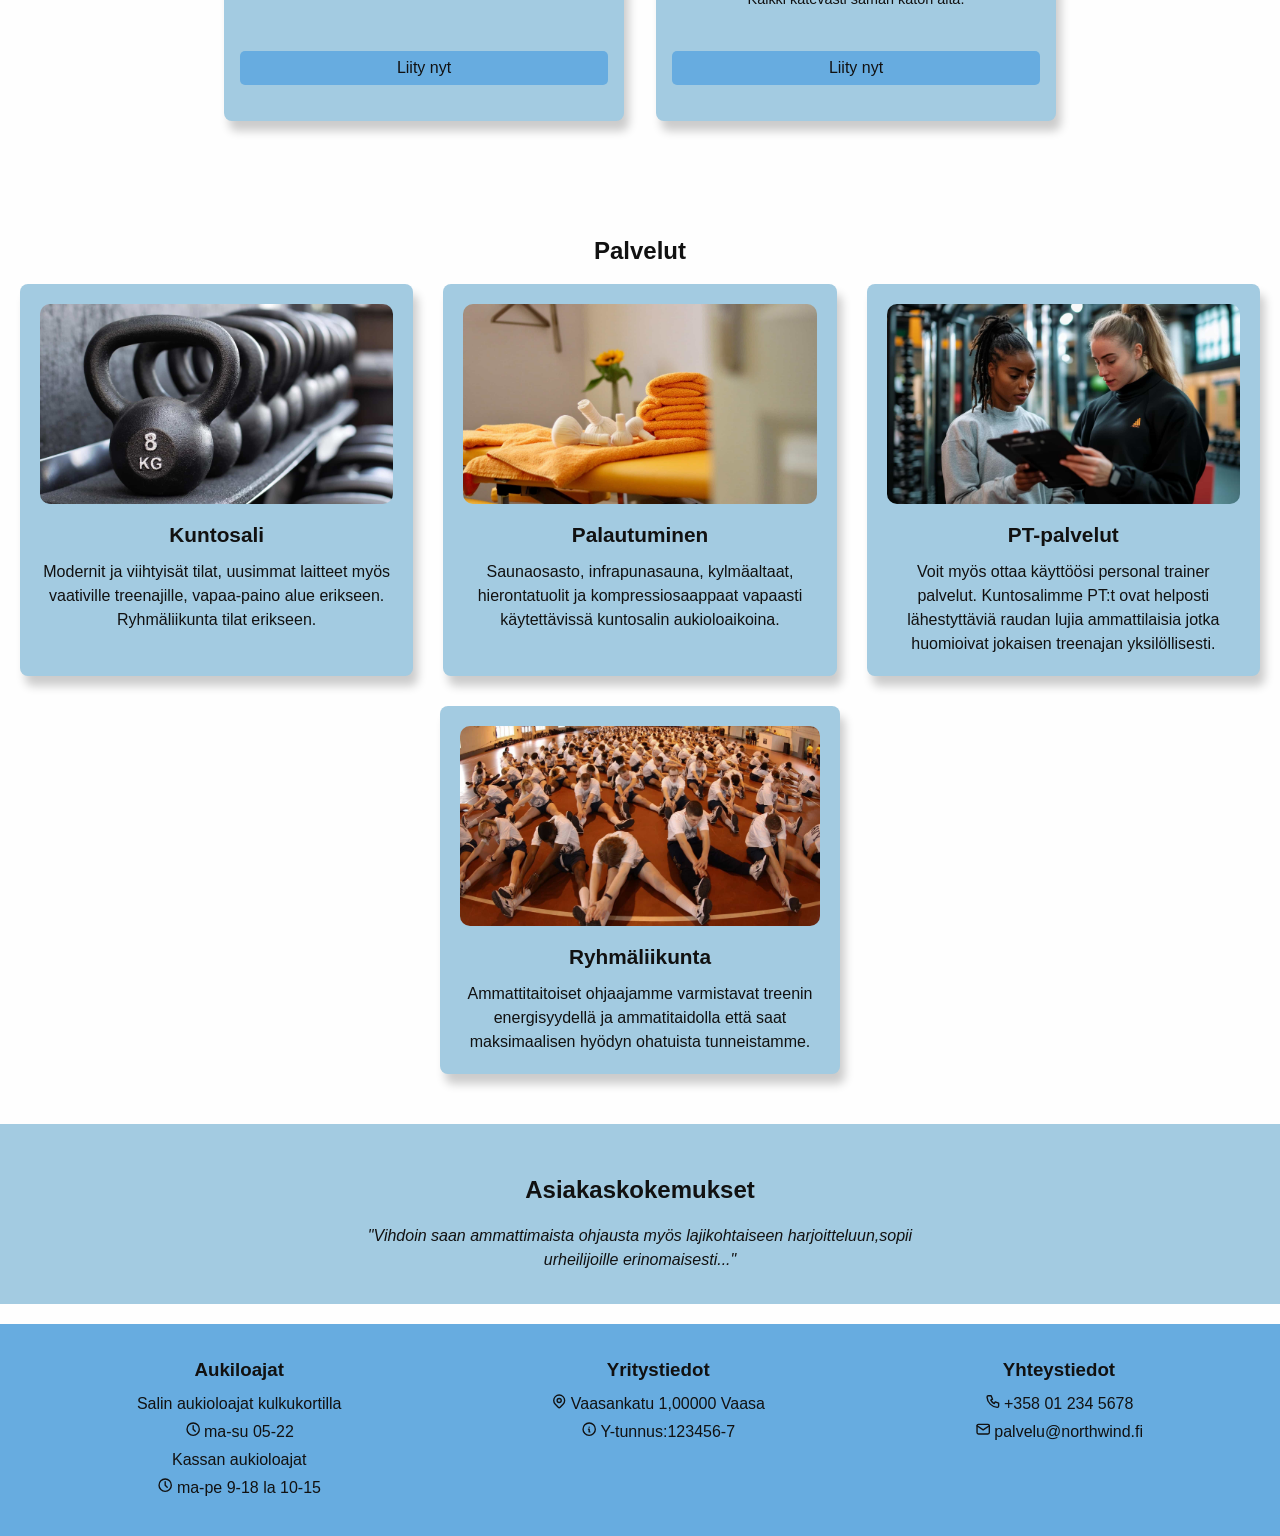
==== commit ff814611: "Liity nyt napin navigaatio korjattu arvioinnin mukaiseksi" ====
--- a/index.html
+++ b/index.html
@@ -49,7 +49,7 @@
 <p>Kuntosali urheilijoille ja aktiivi liikkujille, meillä urheilet ja palaudut saman katon alla.</p>
 <a href="contact.html"><img src="nortwindpics/nwindheader44.jpg" alt="Northwindin kuntosali ammattimaiseen treenamiseen, kuva salin jäsenestä" style="width: auto; height: auto;">
 </a>
-    <button onclick="location.href='contact.html'">Liity jäseneksi</button>
+    <button onclick="location.href='lisence.html'">Liity jäseneksi</button>
     <input type="checkbox" id="menu-toggle">
 <label for="menu-toggle" class="menu-icon">☰</label>
 <nav>
--- a/css/styles.css
+++ b/css/styles.css
@@ -41,14 +41,21 @@
 
 header img {
     height: 90px;
-    position: absolute;
-    left: 10px;
+   
 }
 
 header h1 {
     margin: 0;
     text-align: center;
     width: 100%;
+}
+
+header a {
+    line-height: 0;
+    position:absolute;
+    left: 10px;
+    top: 5px;
+    display: block;
 }
 
 /* Hero section */
@@ -548,6 +555,10 @@
         display: none;
     }
 
+    header a {
+        line-height: 0;
+    }
+
     .service-grid {
         flex-direction: column;
         align-items: center;
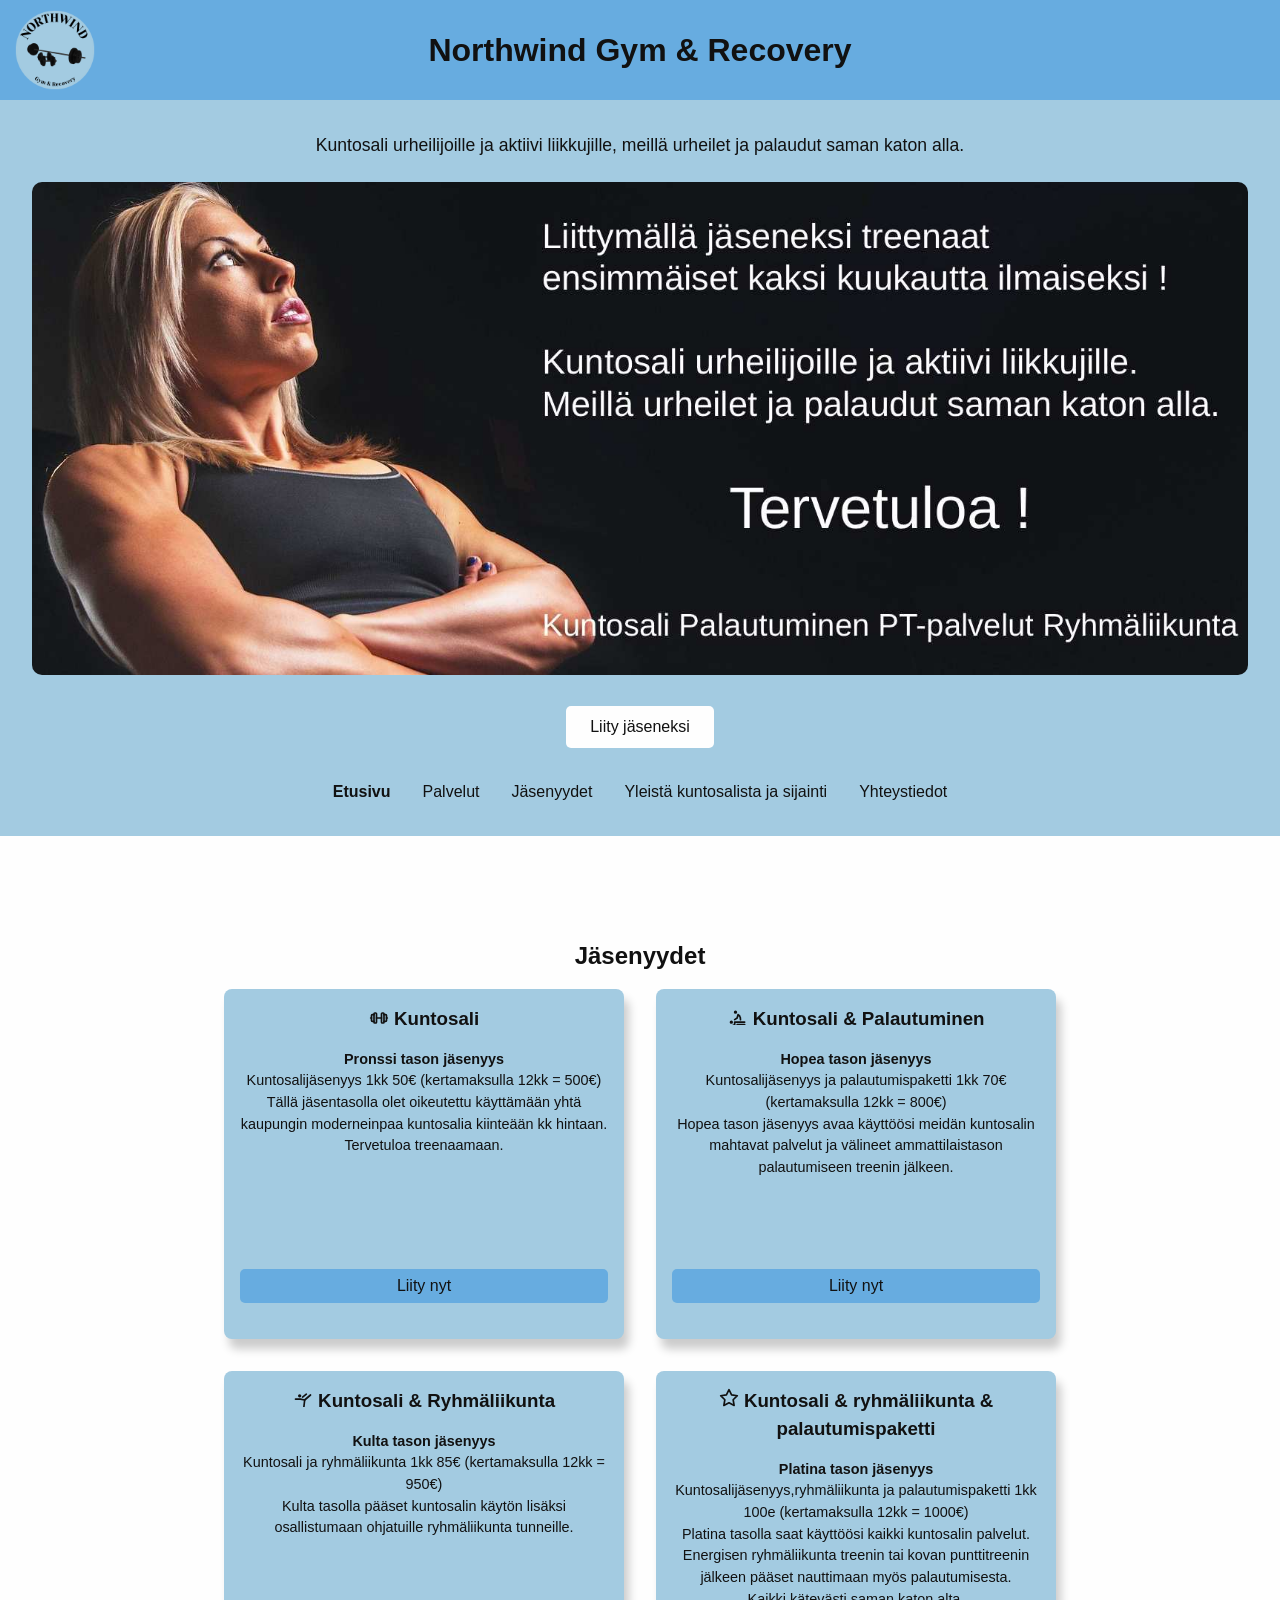
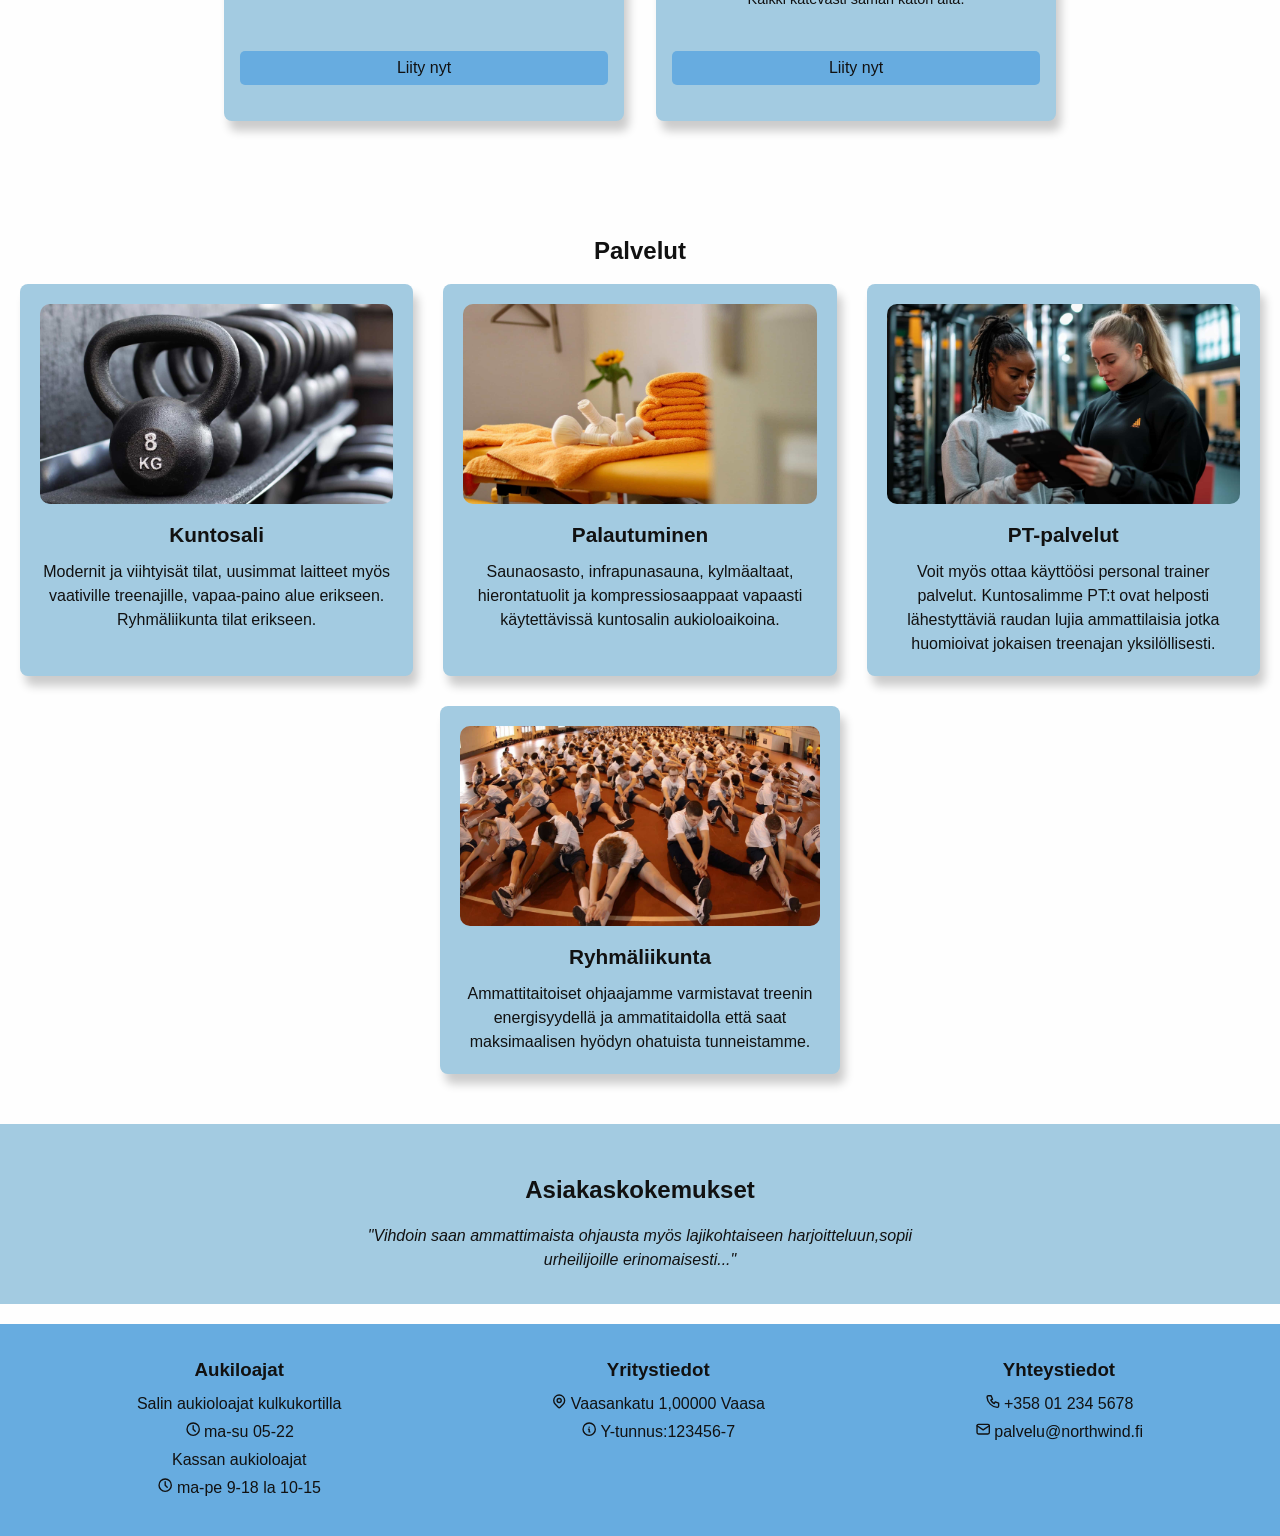
==== commit 82b3b7ca: "Herokuva arvioinnin mukaiseksi. Fontti täsmää nyt" ====
--- a/index.html
+++ b/index.html
@@ -47,7 +47,7 @@
 </header>
 <section class="hero">
 <p>Kuntosali urheilijoille ja aktiivi liikkujille, meillä urheilet ja palaudut saman katon alla.</p>
-<a href="contact.html"><img src="nortwindpics/nwindheader44.jpg" alt="Northwindin kuntosali ammattimaiseen treenamiseen, kuva salin jäsenestä" style="width: auto; height: auto;">
+<a href="contact.html"><img src="nortwindpics/NWarvioitulogo.jpg" alt="Northwindin kuntosali ammattimaiseen treenamiseen, kuva salin jäsenestä" style="width: auto; height: auto;">
 </a>
     <button onclick="location.href='lisence.html'">Liity jäseneksi</button>
     <input type="checkbox" id="menu-toggle">
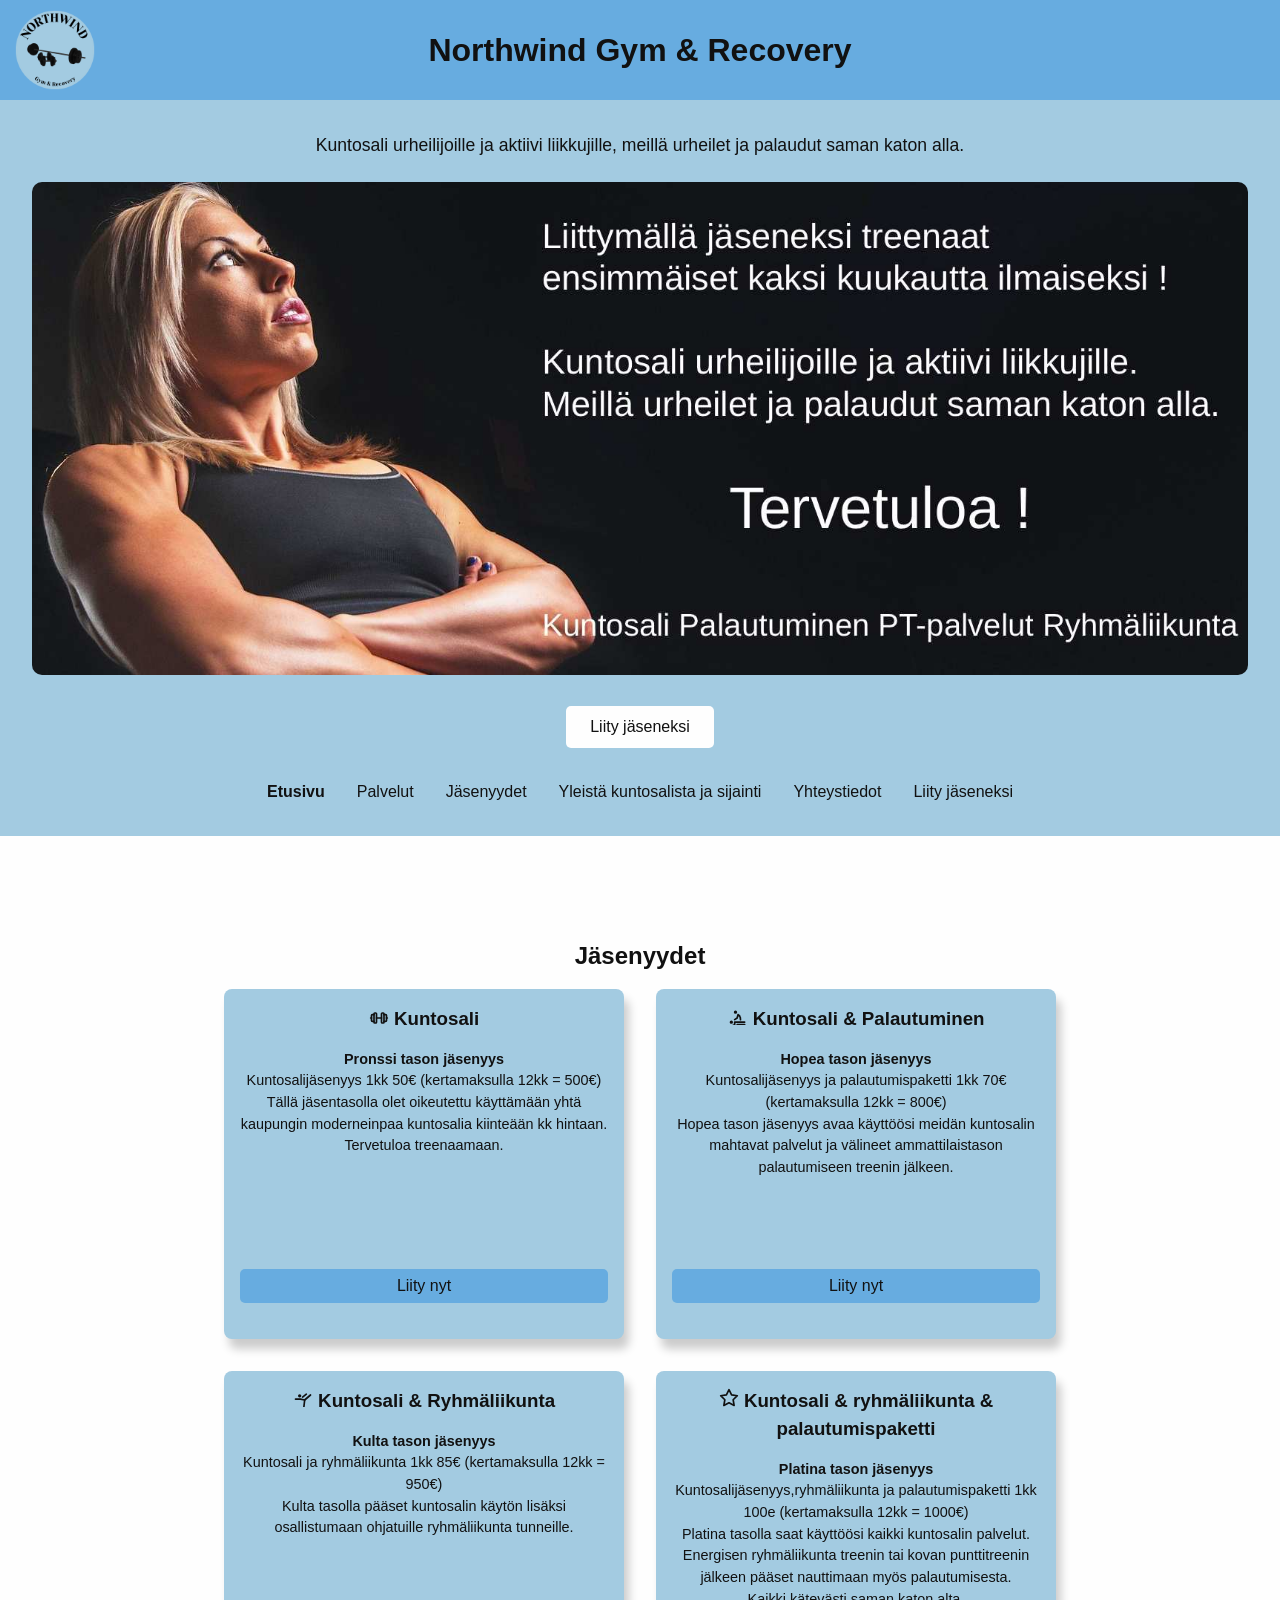
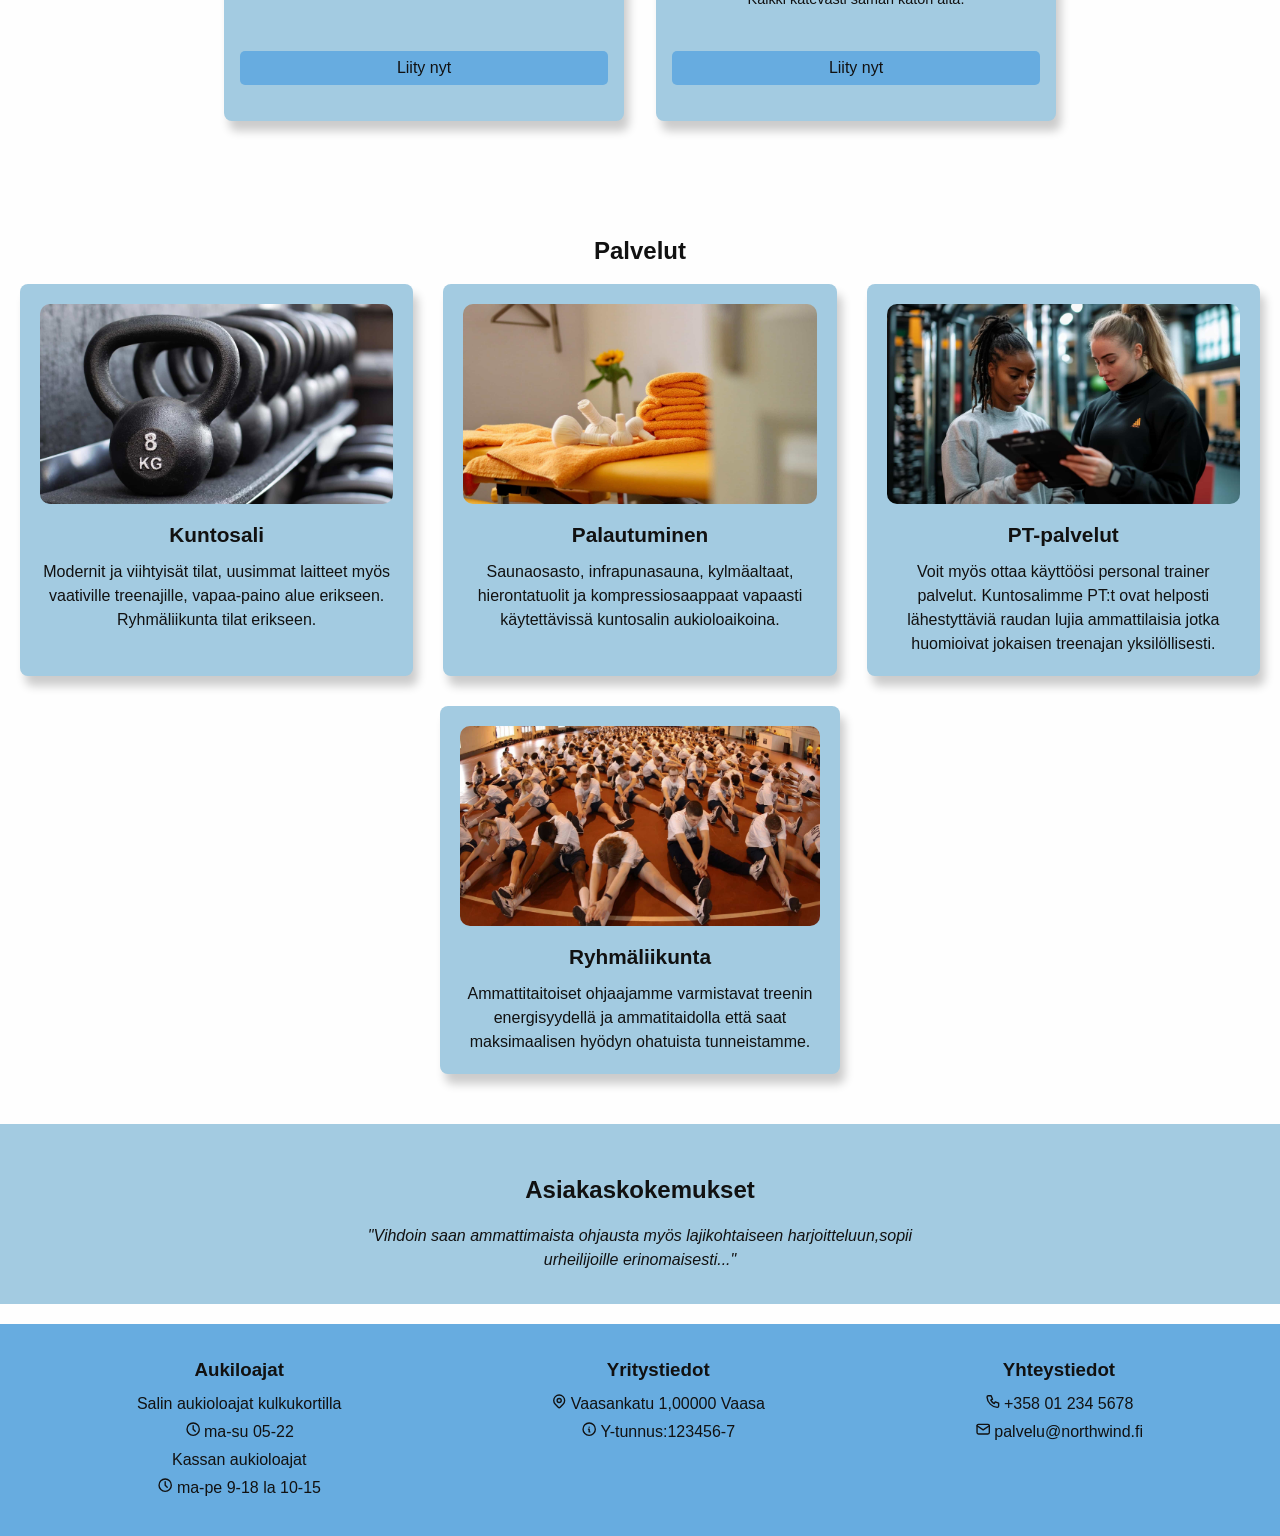
==== commit a6c47d58: "Lisätty join.html + uusi lomake missä dropbar" ====
--- a/index.html
+++ b/index.html
@@ -59,6 +59,7 @@
         <li><a href ="lisence.html">Jäsenyydet</a></li>
         <li><a href ="location.html">Yleistä kuntosalista ja sijainti</a></li>
         <li><a href ="contact.html">Yhteystiedot</a></li>
+        <li><a href="join.html">Liity jäseneksi</a></li>
     </ul>
 </nav>
 </section>
--- a/css/styles.css
+++ b/css/styles.css
@@ -489,6 +489,7 @@
 }
 
 .contact-form input,
+.contact-form select,
 .contact-form textarea {
     padding: 10px;
     border-radius: 6px;
@@ -510,6 +511,16 @@
     color: var(--black);
     font-weight: bold;
     cursor: pointer;
+}
+
+.contact-form select {
+    background-color: white;
+    cursor: pointer;
+    color: #555;
+}
+
+.contact-form select:focus {
+    outline: 2px solid var(--blue);
 }
 
 /* Muuta */
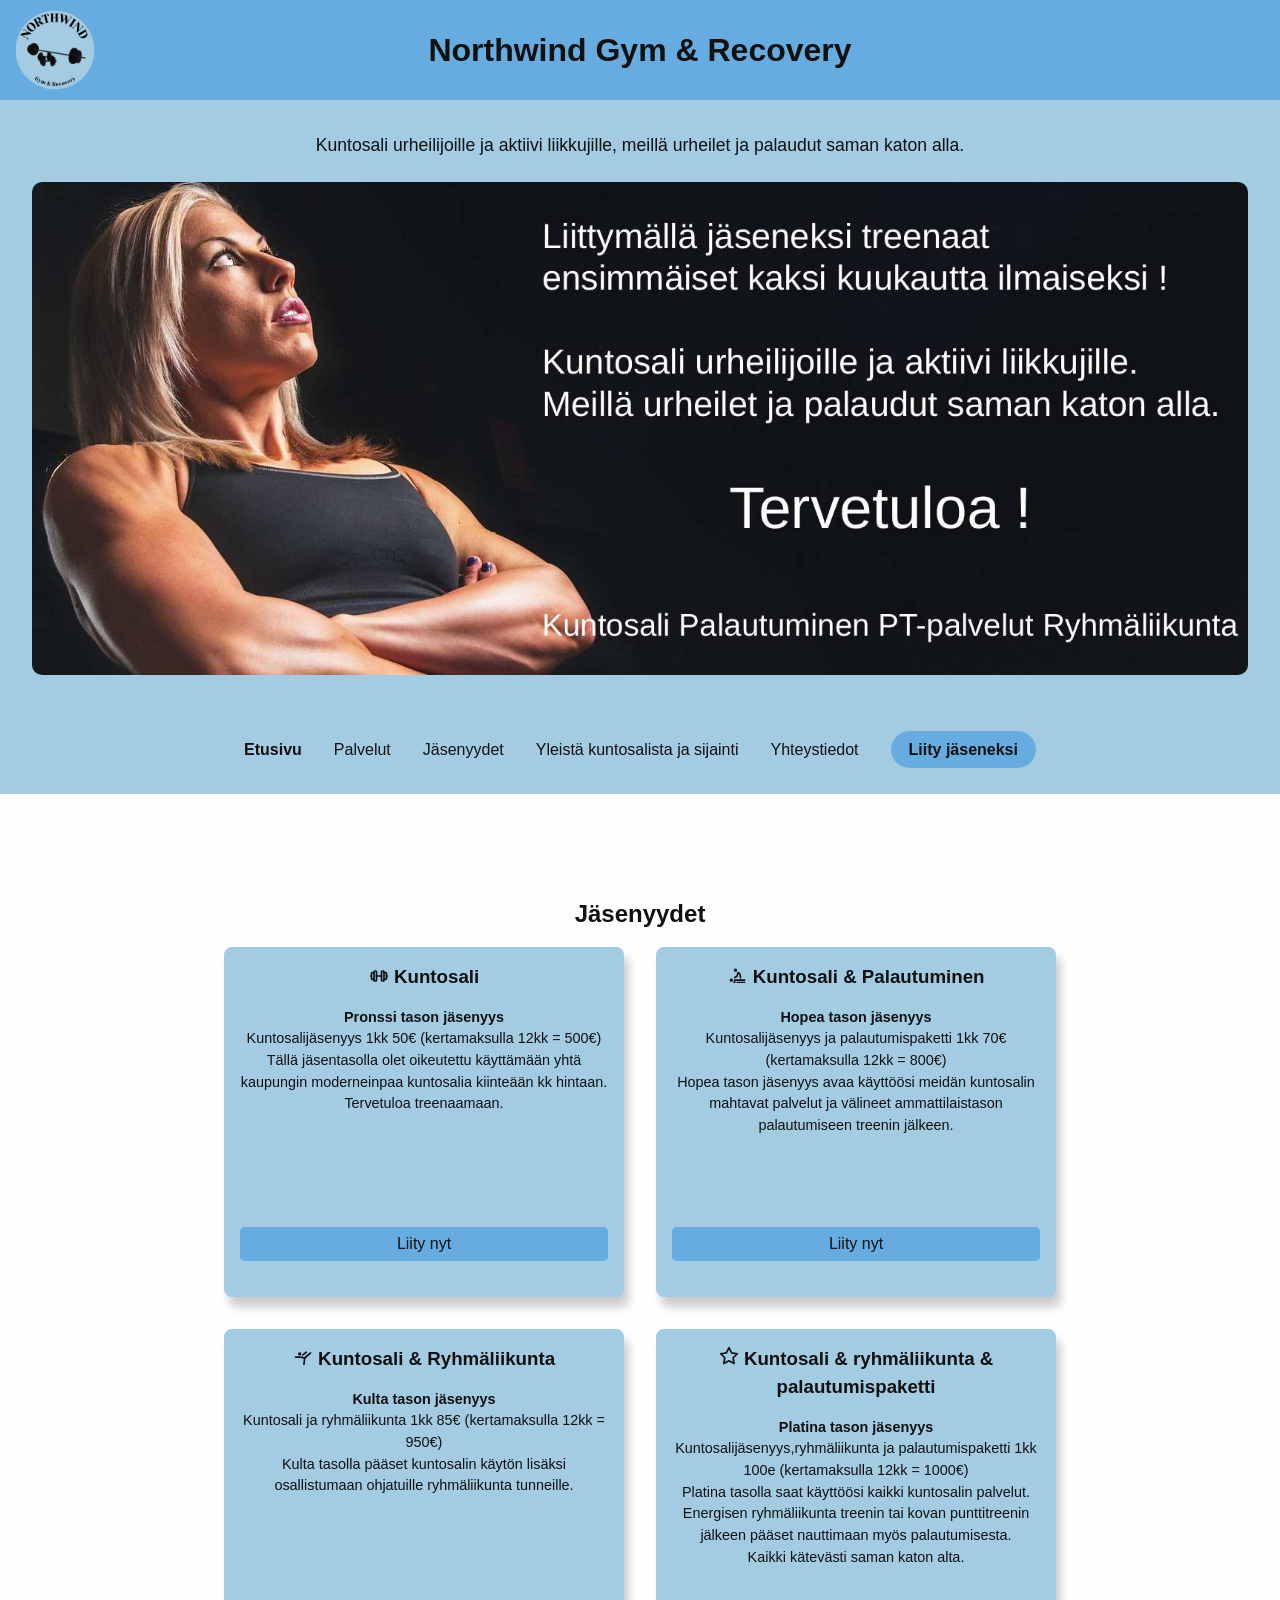
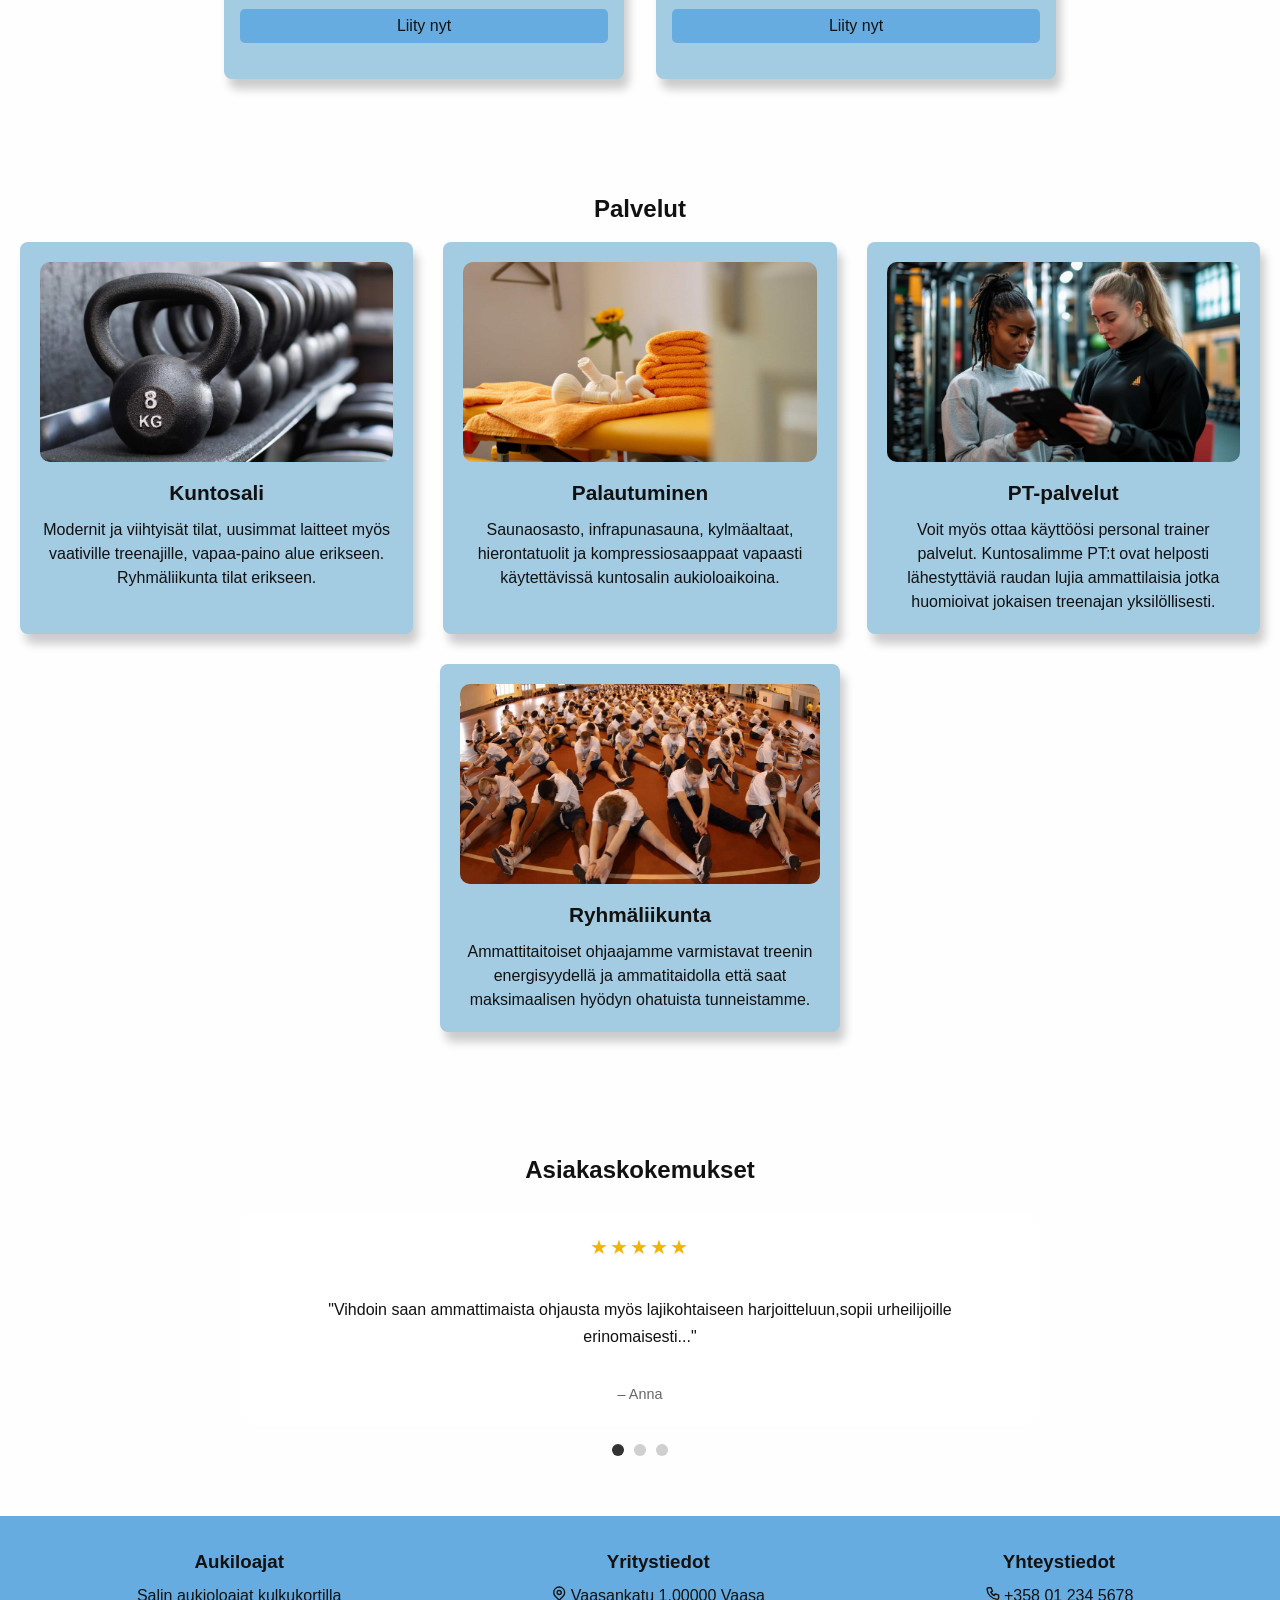
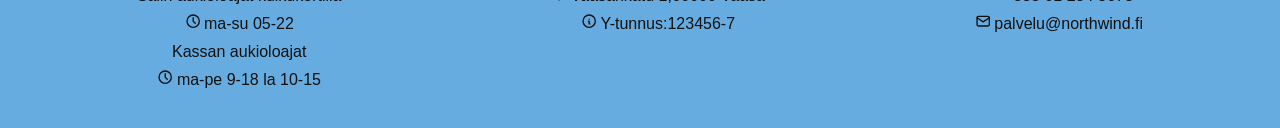
==== commit 3d76838f: "Palautteen pohjalta korjauksia: asiakaspalutteille karuselli, liityjäsenetksi nappien muokkausta ja " ====
--- a/index.html
+++ b/index.html
@@ -49,7 +49,7 @@
 <p>Kuntosali urheilijoille ja aktiivi liikkujille, meillä urheilet ja palaudut saman katon alla.</p>
 <a href="contact.html"><img src="nortwindpics/NWarvioitulogo.jpg" alt="Northwindin kuntosali ammattimaiseen treenamiseen, kuva salin jäsenestä" style="width: auto; height: auto;">
 </a>
-    <button onclick="location.href='lisence.html'">Liity jäseneksi</button>
+    <button onclick="location.href='join.html'">Liity jäseneksi</button>
     <input type="checkbox" id="menu-toggle">
 <label for="menu-toggle" class="menu-icon">☰</label>
 <nav>
@@ -59,7 +59,8 @@
         <li><a href ="lisence.html">Jäsenyydet</a></li>
         <li><a href ="location.html">Yleistä kuntosalista ja sijainti</a></li>
         <li><a href ="contact.html">Yhteystiedot</a></li>
-        <li><a href="join.html">Liity jäseneksi</a></li>
+        <li><a href="join.html" class="join-btn">Liity jäseneksi</a></li>
+        
     </ul>
 </nav>
 </section>
@@ -74,21 +75,21 @@
 Kuntosalijäsenyys 1kk 50€ (kertamaksulla 12kk = 500€)<br>
 Tällä jäsentasolla olet oikeutettu käyttämään yhtä kaupungin moderneinpaa kuntosalia kiinteään kk hintaan.
 Tervetuloa treenaamaan.</p>
-<button onclick="location.href='contact.html'">Liity nyt</button>
+<button onclick="location.href='join.html'">Liity nyt</button>
 </div>
 <div class="card">
 <h3><svg xmlns="http://www.w3.org/2000/svg" width="20" viewBox="0 0 24 20" fill="none" stroke="currentColor" stroke-width="2" stroke-linecap="round" stroke-linejoin="round" class="icon icon-tabler icons-tabler-outline icon-tabler-massage"><path stroke="none" d="M0 0h24v24H0z" fill="none" /><path d="M3 17a1 1 0 1 0 2 0a1 1 0 1 0 -2 0" /><path d="M8 5a1 1 0 1 0 2 0a1 1 0 1 0 -2 0" /><path d="M4 22l4 -2v-3h12" /><path d="M11 20h9" /><path d="M8 14l3 -2l1 -4c3 1 3 4 3 6" /></svg> Kuntosali & Palautuminen</h3>
 <p><strong>Hopea tason jäsenyys</strong><br>
 Kuntosalijäsenyys ja palautumispaketti 1kk 70€ (kertamaksulla 12kk = 800€)<br>
 Hopea tason jäsenyys avaa käyttöösi meidän kuntosalin mahtavat palvelut ja välineet ammattilaistason palautumiseen treenin jälkeen.</p>
-<button onclick="location.href='contact.html'">Liity nyt</button>
+<button onclick="location.href='join.html'">Liity nyt</button>
 </div>
 <div class="card">
 <h3><svg xmlns="http://www.w3.org/2000/svg" width="20" viewBox="0 0 24 20" fill="none" stroke="currentColor" stroke-width="2" stroke-linecap="round" stroke-linejoin="round" class="icon icon-tabler icons-tabler-outline icon-tabler-gymnastics"><path stroke="none" d="M0 0h24v24H0z" fill="none" /><path d="M7 7a1 1 0 1 0 2 0a1 1 0 0 0 -2 0" /><path d="M13 21l1 -9l7 -6" /><path d="M3 11h6l5 1" /><path d="M11.5 8.5l4.5 -3.5" /></svg> Kuntosali & Ryhmäliikunta</h3>
 <p><strong>Kulta tason jäsenyys</strong><br>
 Kuntosali ja ryhmäliikunta 1kk 85€ (kertamaksulla 12kk = 950€)<br>
 Kulta tasolla pääset kuntosalin käytön lisäksi osallistumaan ohjatuille ryhmäliikunta tunneille.</p>
-<button onclick="location.href='contact.html'">Liity nyt</button>
+<button onclick="location.href='join.html'">Liity nyt</button>
 </div>
 <div class="card">
 <h3><svg xmlns="http://www.w3.org/2000/svg" width="20" viewBox="0 0 24 22" fill="none" stroke="currentColor" stroke-width="2" stroke-linecap="round" stroke-linejoin="round" class="icon icon-tabler icons-tabler-outline icon-tabler-star"><path stroke="none" d="M0 0h24v24H0z" fill="none" /><path d="M12 17.75l-6.172 3.245l1.179 -6.873l-5 -4.867l6.9 -1l3.086 -6.253l3.086 6.253l6.9 1l-5 4.867l1.179 6.873l-6.158 -3.245" /></svg> Kuntosali & ryhmäliikunta & palautumispaketti</h3>
@@ -96,7 +97,7 @@
 Kuntosalijäsenyys,ryhmäliikunta ja palautumispaketti 1kk 100e (kertamaksulla 12kk = 1000€)<br>
 Platina tasolla saat käyttöösi kaikki kuntosalin palvelut. Energisen ryhmäliikunta treenin tai kovan punttitreenin jälkeen pääset nauttimaan myös palautumisesta.<br>
 Kaikki kätevästi saman katon alta.</p>
-<button onclick="location.href='contact.html'">Liity nyt</button>
+<button onclick="location.href='join.html'">Liity nyt</button>
 </div>
 </div>
 </section>
@@ -131,10 +132,38 @@
 </section>
 
 <section id="customers">
+    <h2>Asiakaskokemukset</h2>
 
-    <h2>Asiakaskokemukset</h2>
-    <div class="feedback-grid">
-    <p>"Vihdoin saan ammattimaista ohjausta myös lajikohtaiseen harjoitteluun,sopii urheilijoille erinomaisesti..."</p>
+    <div class="testimonial-slider">
+        <input type="radio" name="testimonial" id="t1" checked>
+        <input type="radio" name="testimonial" id="t2">
+        <input type="radio" name="testimonial" id="t3">
+
+    <div class="slides">
+        <article class="slide">
+            <div class="stars">★★★★★</div>
+            <p>"Vihdoin saan ammattimaista ohjausta myös lajikohtaiseen harjoitteluun,sopii urheilijoille erinomaisesti..."</p>
+            <div class="author">– Anna</div>
+        </article>
+
+        <article class="slide">
+            <div class="stars">★★★★★</div>
+            <p>"Suosittelen lämpimästi, asiakaspalvelu oli erinomaista."</p>
+            <div class="author">– Mikko</div>
+        </article>
+
+        <article class="slide">
+            <div class="stars">★★★★☆</div>
+            <p>"Todella selkeä ja ammattimainen palvelu."</p>
+            <div class="author">– Laura</div>
+        </article>
+    </div>
+
+        <div class="dots">
+            <label for="t1"></label>
+            <label for="t2"></label>
+            <label for="t3"></label>
+        </div>
     </div>
 </section>
 </main>
--- a/css/styles.css
+++ b/css/styles.css
@@ -81,13 +81,12 @@
 }
 
 .hero button {
-    background-color: var(--white);
+    display: none;
+    background-color: var(--blue);
     color: var(--black);
     border: none;
     padding: 0.75rem 1.5rem;
-    cursor: pointer;
-    font-size: 1rem;
-    border-radius: 5px;
+    border-radius: 10px;
 }
 
 .hero button:hover {
@@ -127,6 +126,22 @@
 }
 .hero nav a.active {
     font-weight: bold;
+}
+
+/* nappi */
+.join-btn {
+    background: var(--blue);
+    color: black;
+    padding: 10px 18px;
+    border-radius: 999px;
+    font-weight: 600;
+    transition: all 0.3s ease;
+}
+
+/* hover */
+.join-btn:hover {
+    background: var(--black);
+    color: var(--white);
 }
 
 /* Jäsenyydet */
@@ -224,21 +239,102 @@
 
 /* Asiakaspalautteet */
 #customers {
-    padding: 2rem;
-    background-color: var(--lightblue);
+    padding: 40px 20px;
     text-align: center;
 }
 
 #customers h2 {
-    margin: 1rem;
-}
-
-.feedback-grid {
-    max-width: 600px;
+    margin-bottom: 24px;
+}
+
+.testimonial-slider {
+    max-width: 800px;
     margin: 0 auto;
-    font-style: italic;
-}
-
+    overflow: hidden;
+    position: relative;
+}
+
+.testimonial-slider input {
+    display: none;
+}
+
+.slides {
+    display: flex;
+    width: 300%;
+    transition: transform 0.4s ease;
+}
+
+.slide {
+    flex: 0 0 33.3333%;
+    box-sizing: border-box;
+    padding: 20px;
+    background: #fff;
+    border-radius: 18px;
+
+    display: flex;
+    flex-direction: column;
+    justify-content: center;
+    align-items: center;
+    gap: 10px;
+    text-align: center;
+}
+
+.slide p {
+    margin: 0;
+    padding: 24px;
+    line-height: 1.7;
+    text-align: center;
+    width: 100%;
+}
+
+/* tähdet */
+.stars {
+    color: #f5b301;
+    font-size: 20px;
+    letter-spacing: 2px;
+}
+
+/* nimi */
+.author {
+    font-size: 0.9rem;
+    color: #666;
+}
+
+/* Siirtymät */
+#t1:checked ~ .slides {
+    transform: translateX(0%);
+}
+
+#t2:checked ~ .slides {
+    transform: translateX(-33.3333%);
+}
+
+#t3:checked ~ .slides {
+    transform: translateX(-66.6666%);
+}
+
+/* Pisteet */
+.dots {
+    margin-top: 18px;
+    display: flex;
+    justify-content: center;
+    gap: 10px;
+}
+
+.dots label {
+    width: 12px;
+    height: 12px;
+    border-radius: 50%;
+    background: #cfcfcf;
+    cursor: pointer;
+    display: inline-block;
+}
+
+#t1:checked ~ .dots label[for="t1"],
+#t2:checked ~ .dots label[for="t2"],
+#t3:checked ~ .dots label[for="t3"] {
+    background: #333;
+}
 /* Footer */
 footer {
     display: flex;
@@ -521,6 +617,14 @@
 
 .contact-form select:focus {
     outline: 2px solid var(--blue);
+}
+.contact-grid {
+    display: flex;
+    flex-wrap: wrap;
+    gap: 20px;
+    width: 90%;
+    max-width: 1100px;
+    margin: auto;
 }
 
 /* Muuta */
@@ -570,6 +674,14 @@
         line-height: 0;
     }
 
+    .join-btn {
+        display: none;
+    }
+    
+    .hero button {
+        display: block;
+    }
+
     .service-grid {
         flex-direction: column;
         align-items: center;
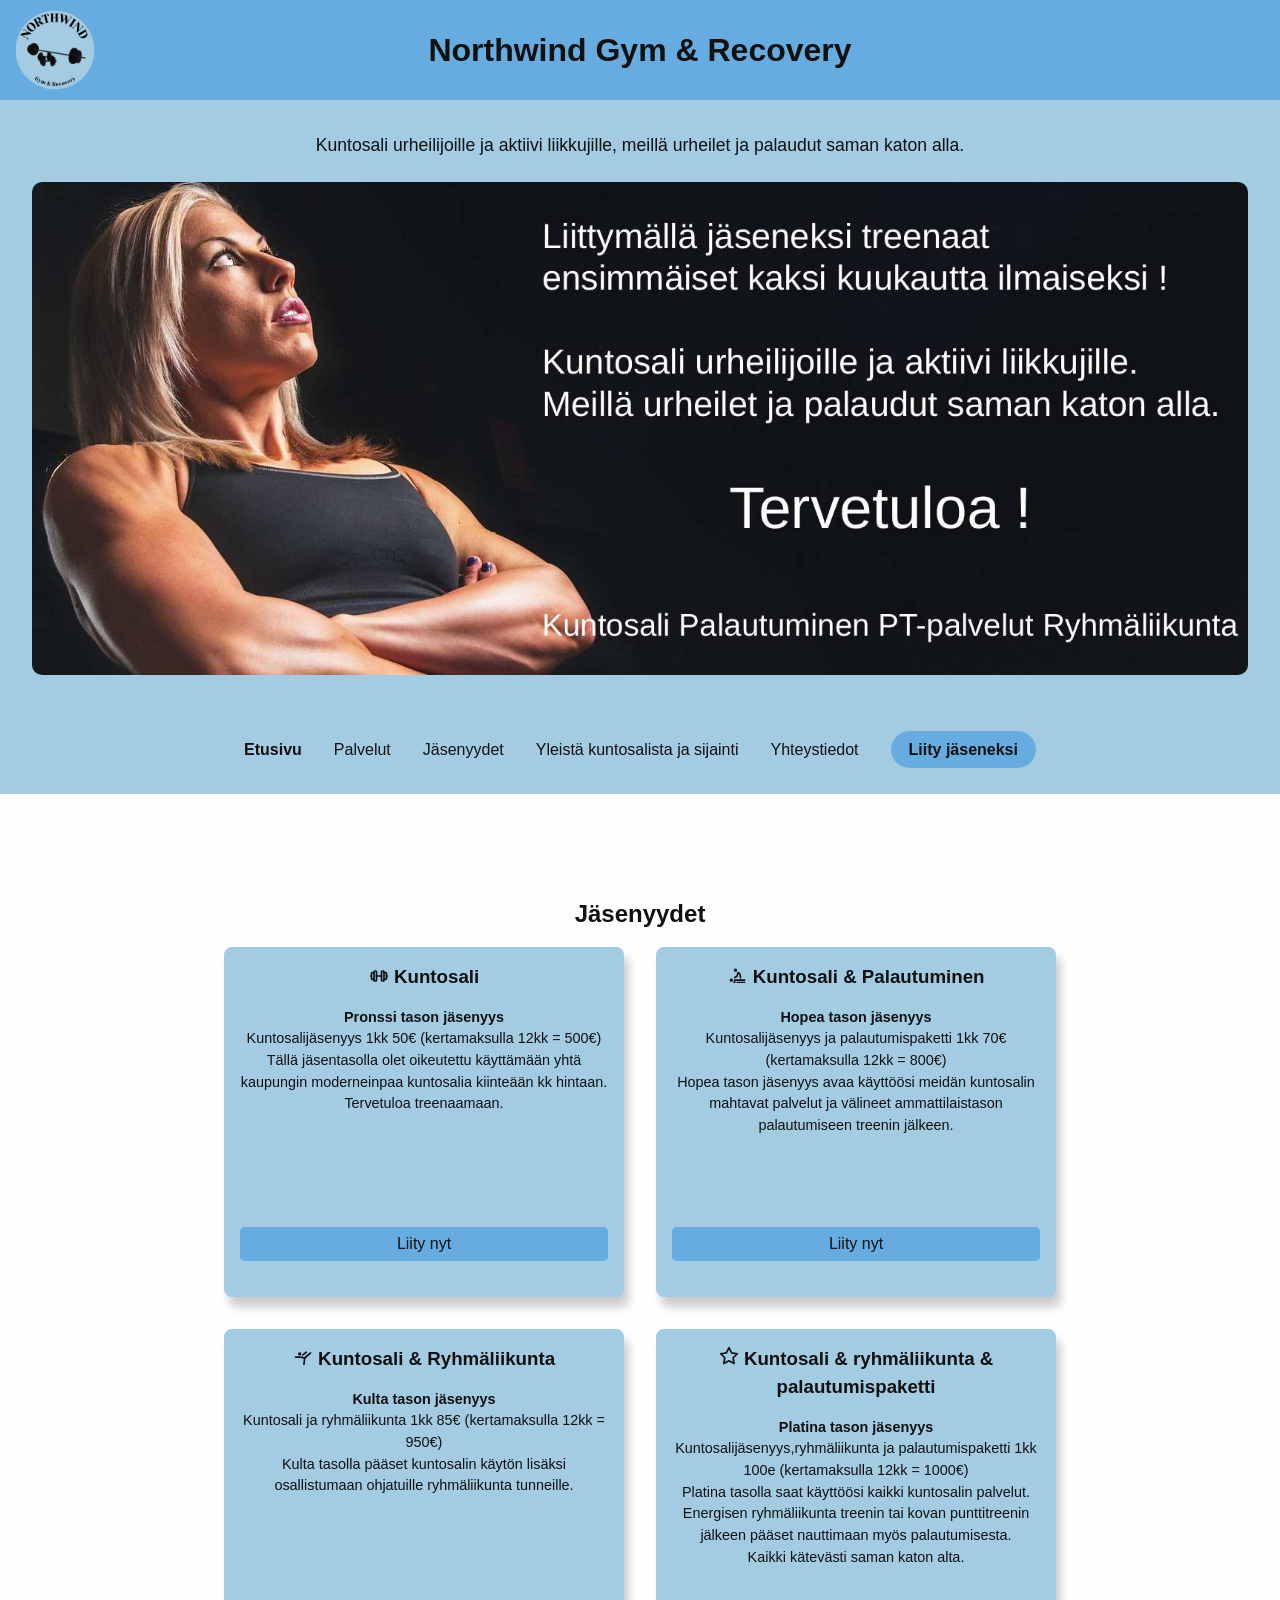
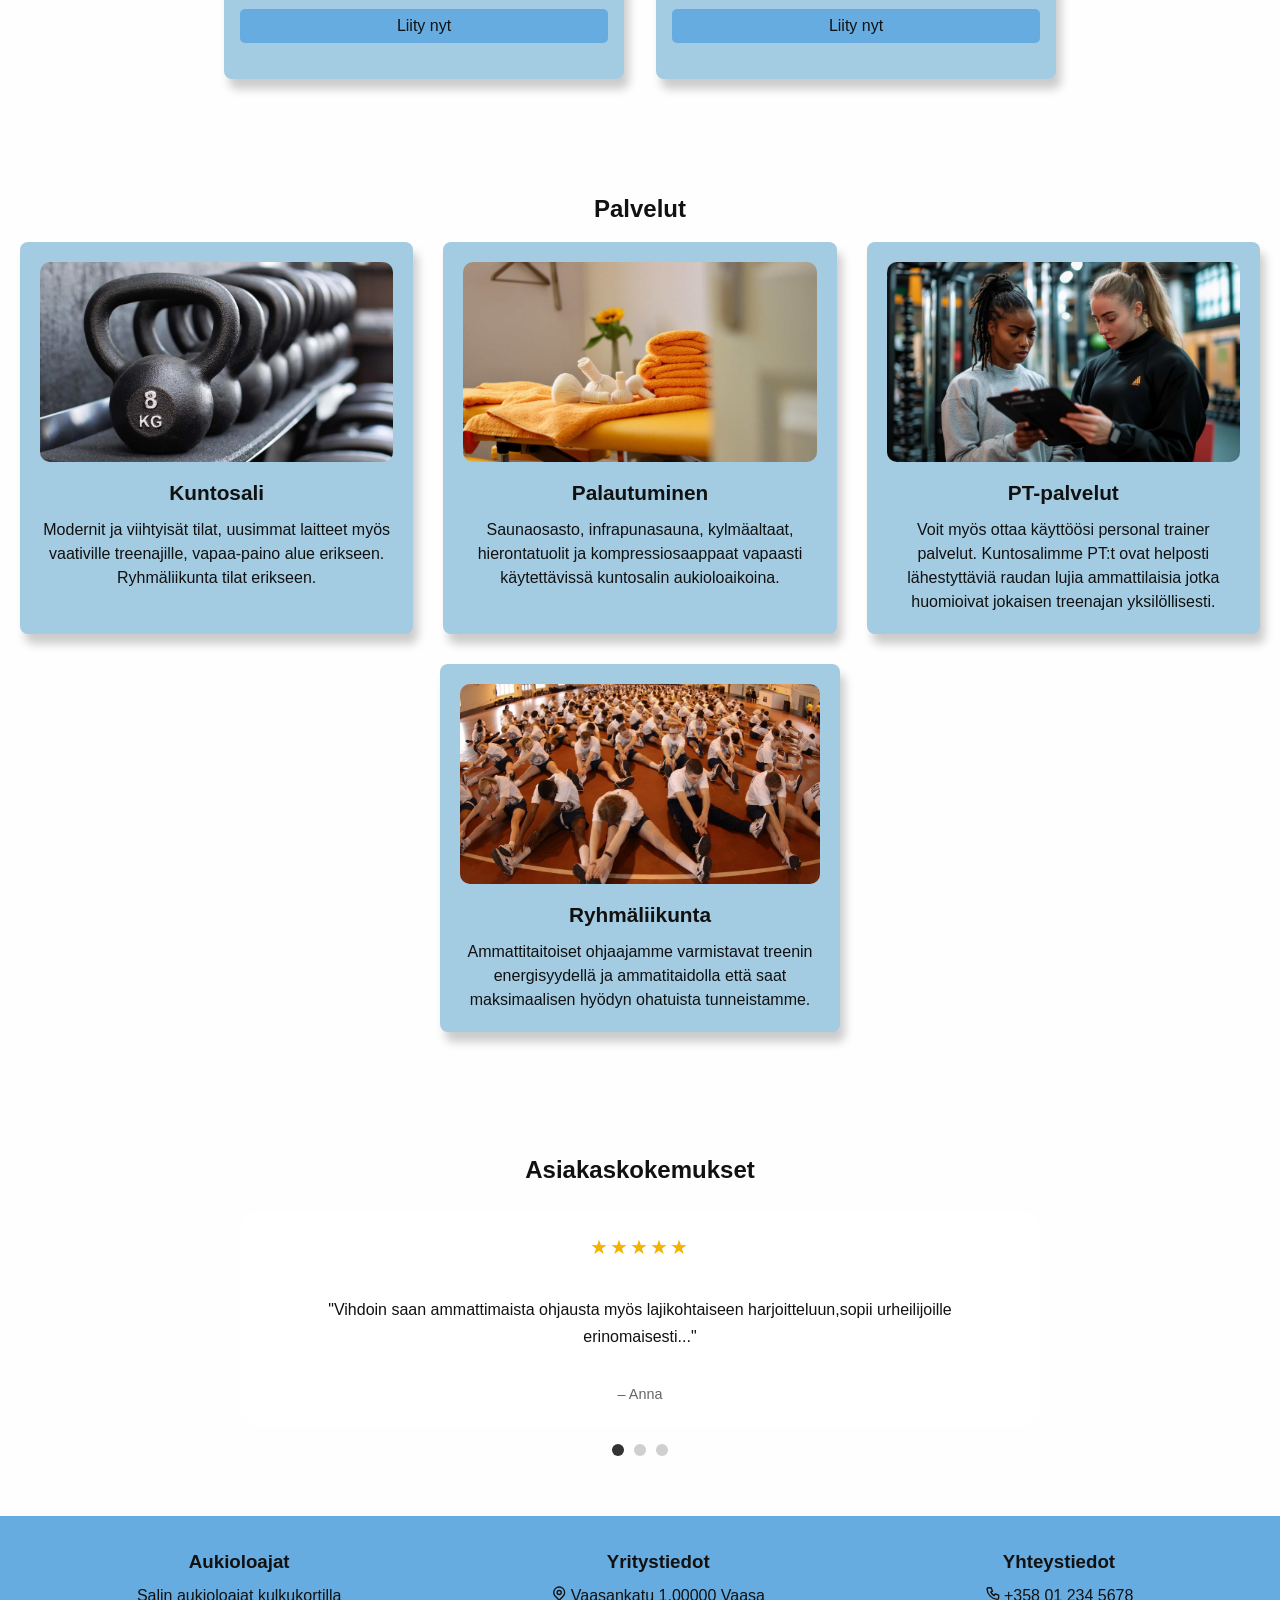
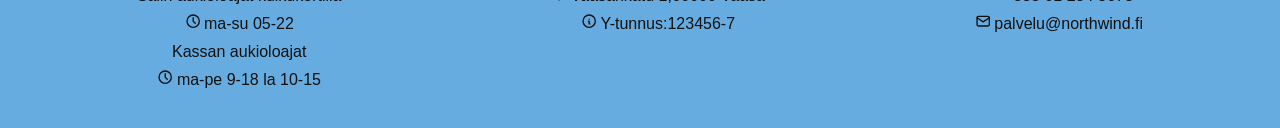
==== commit 86580752: "Kirjoitusvirheet korjattu ja herokuvan linkitys" ====
--- a/index.html
+++ b/index.html
@@ -47,7 +47,7 @@
 </header>
 <section class="hero">
 <p>Kuntosali urheilijoille ja aktiivi liikkujille, meillä urheilet ja palaudut saman katon alla.</p>
-<a href="contact.html"><img src="nortwindpics/NWarvioitulogo.jpg" alt="Northwindin kuntosali ammattimaiseen treenamiseen, kuva salin jäsenestä" style="width: auto; height: auto;">
+<a href="lisence.html"><img src="nortwindpics/NWarvioitulogo.jpg" alt="Northwindin kuntosali ammattimaiseen treenamiseen, kuva salin jäsenestä" style="width: auto; height: auto;">
 </a>
     <button onclick="location.href='join.html'">Liity jäseneksi</button>
     <input type="checkbox" id="menu-toggle">
@@ -170,7 +170,7 @@
 
 <footer id="connections">
 <div>
-<h3>Aukiloajat</h3>
+<h3>Aukioloajat</h3>
 <p>Salin aukioloajat kulkukortilla</p>
 <p><svg xmlns="http://www.w3.org/2000/svg" width="15" viewBox="0 0 22 24" fill="none" stroke="currentColor" stroke-width="2" stroke-linecap="round" stroke-linejoin="round" class="icon icon-tabler icons-tabler-outline icon-tabler-clock"><path stroke="none" d="M0 0h24v24H0z" fill="none" /><path d="M3 12a9 9 0 1 0 18 0a9 9 0 0 0 -18 0" /><path d="M12 7v5l3 3" /></svg> ma-su 05-22</p>
 <p>Kassan aukioloajat</p>
